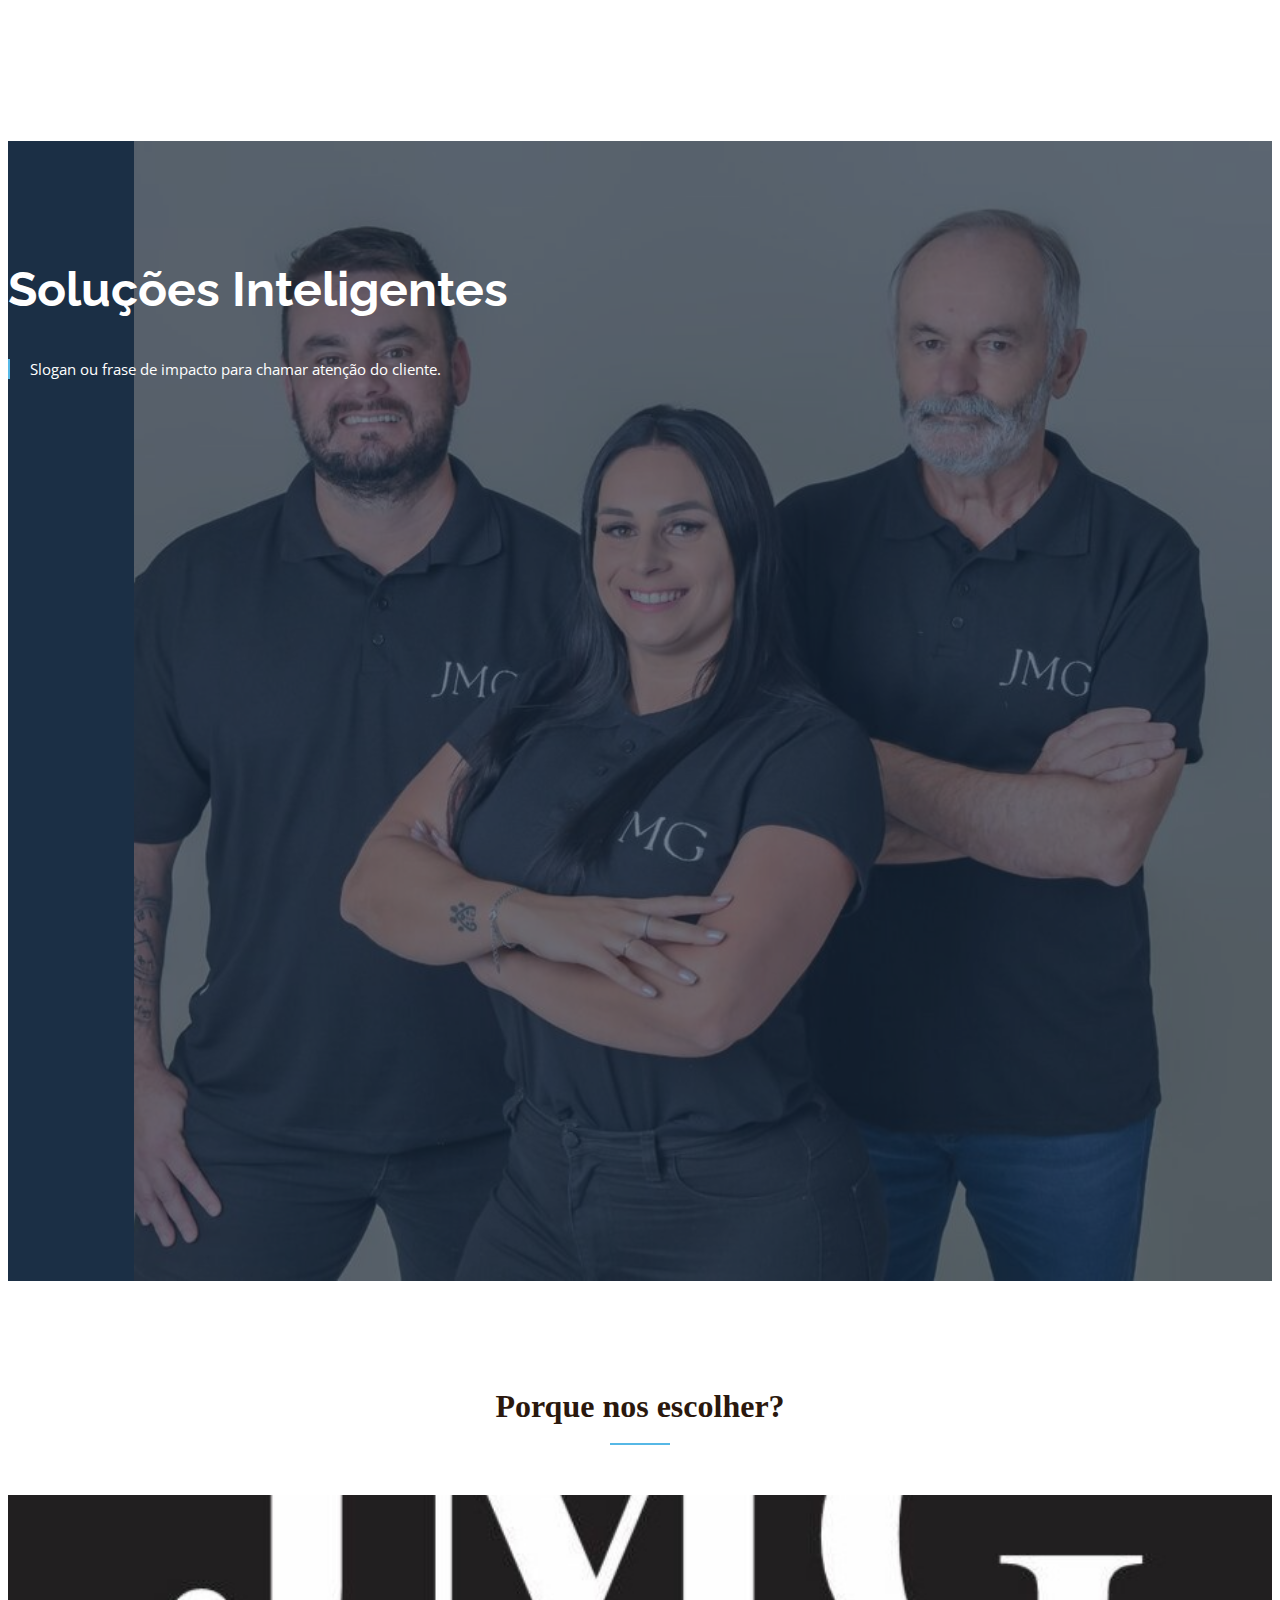
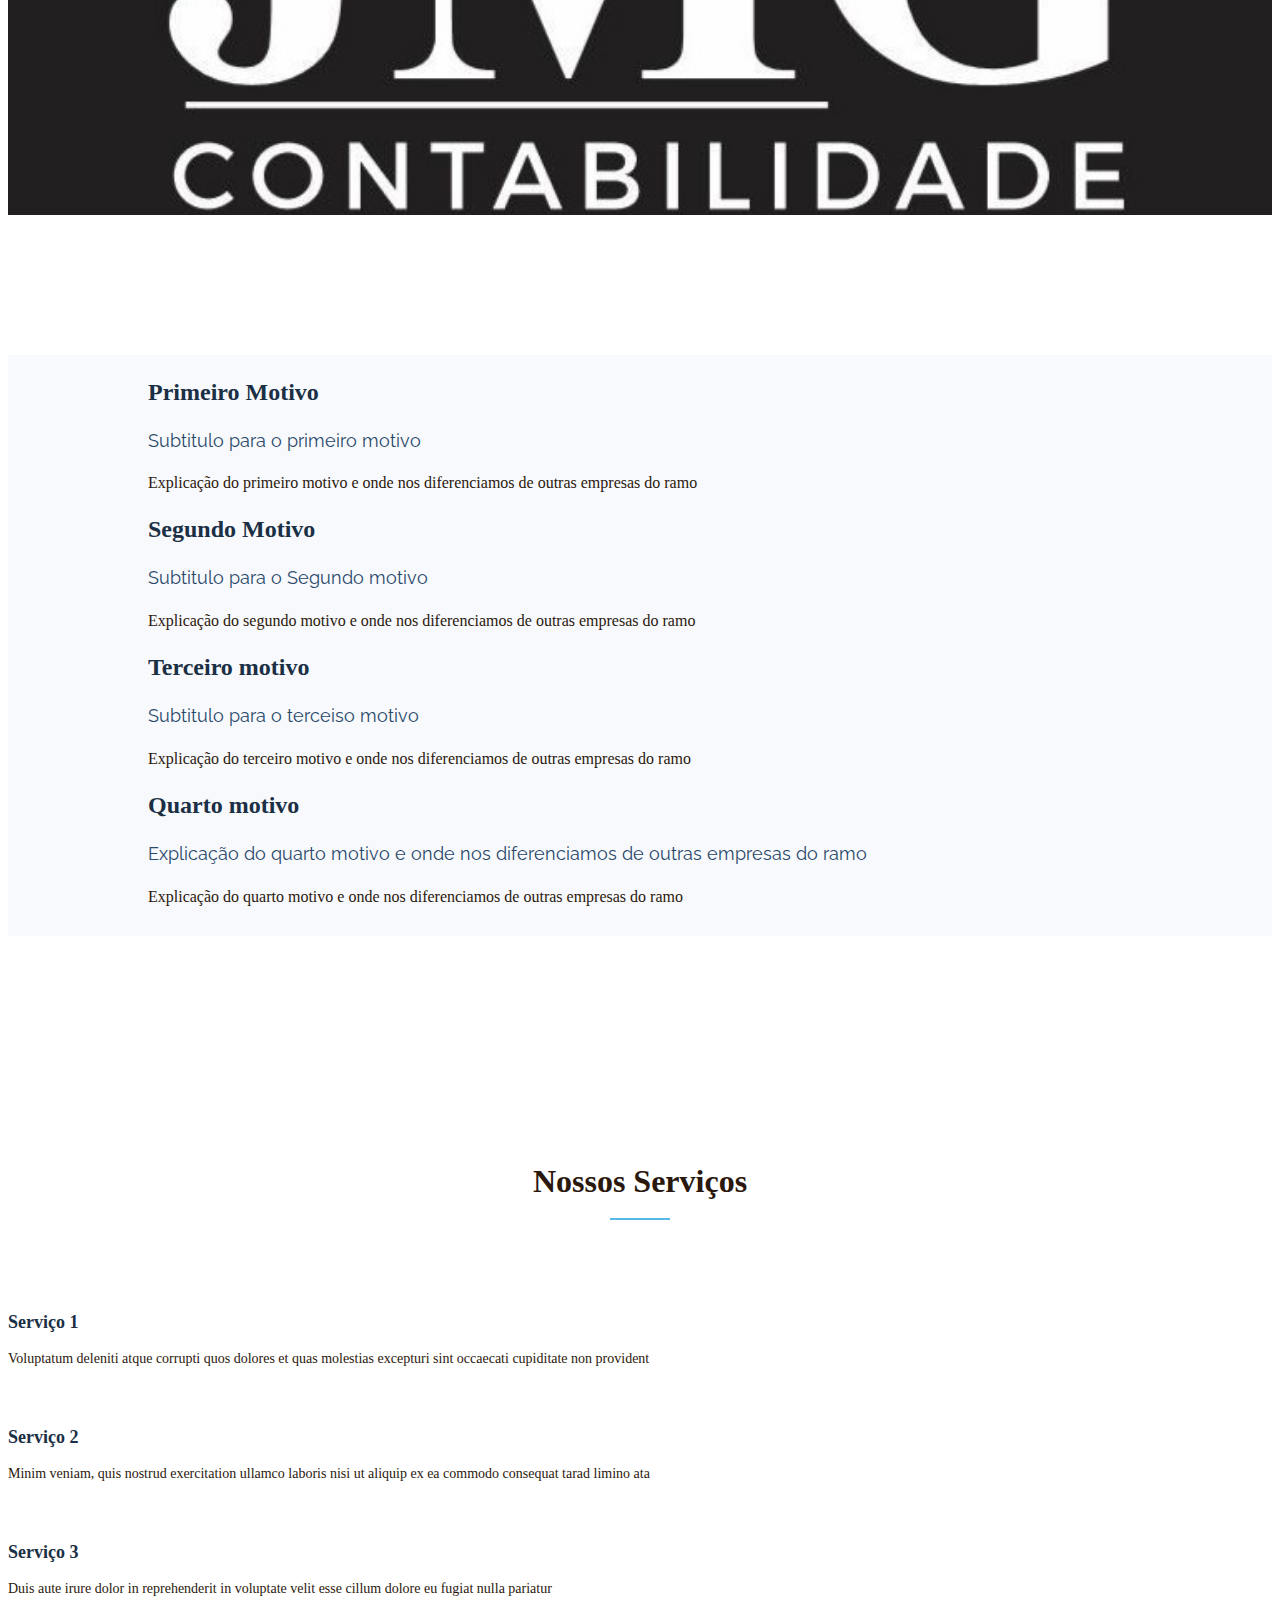
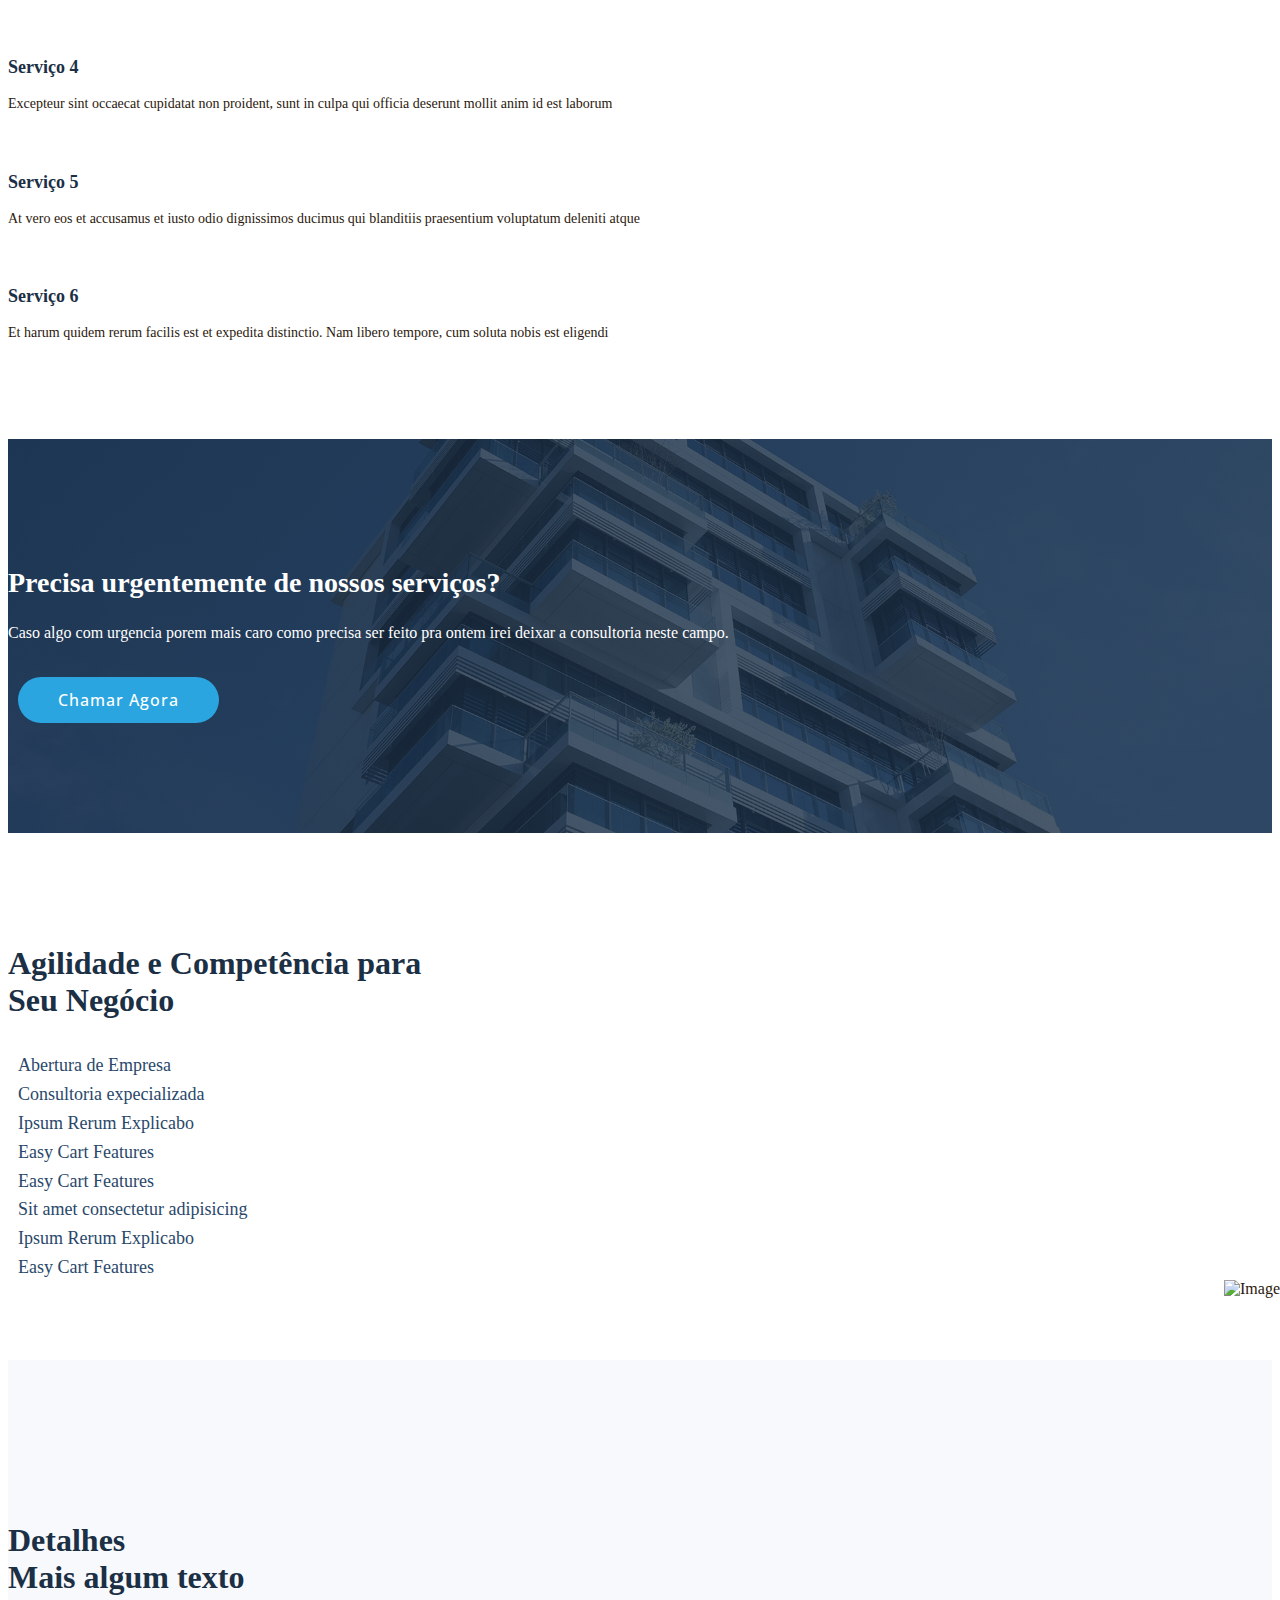
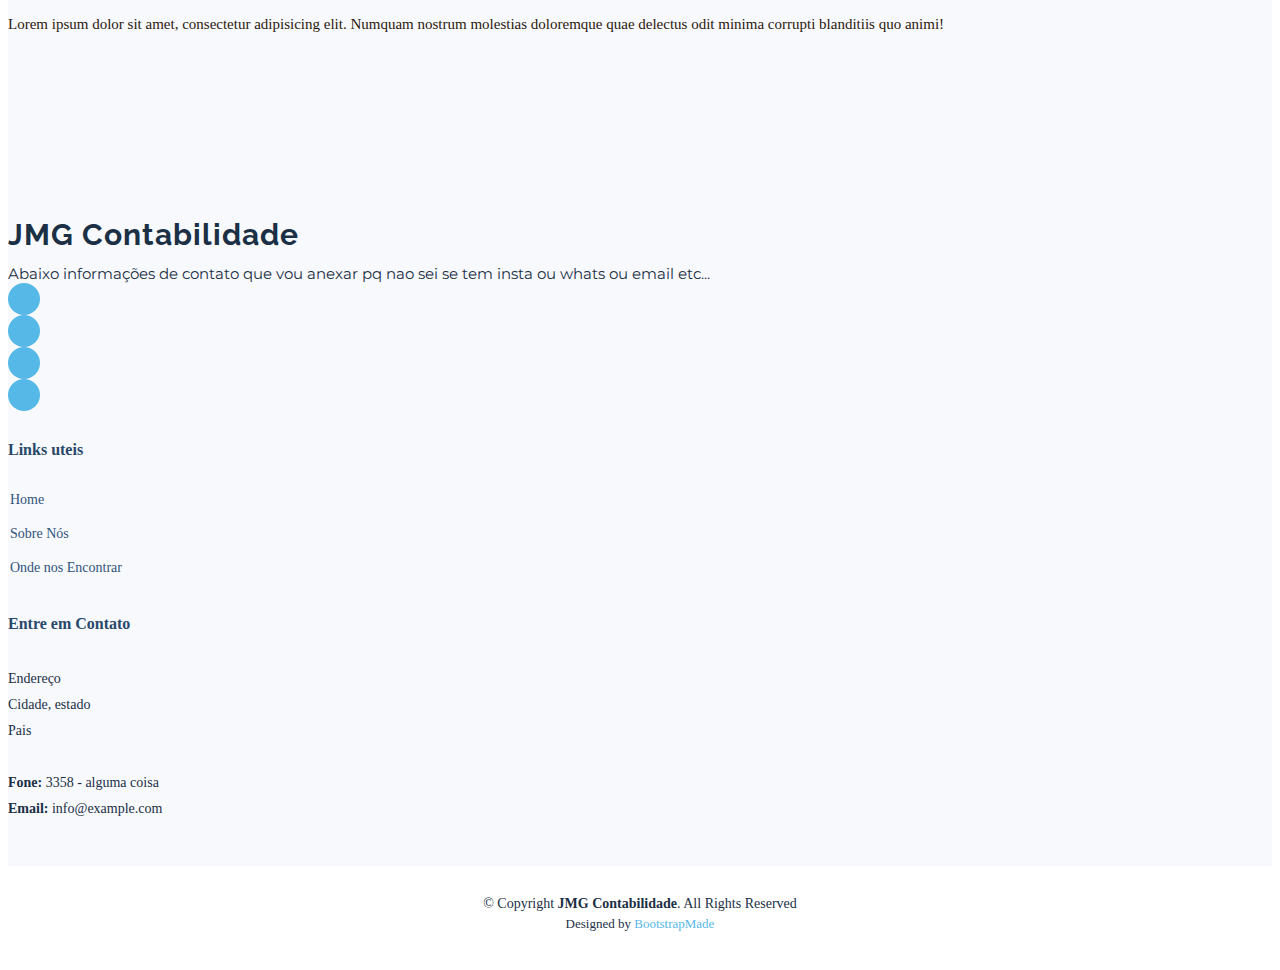
==== index.html @ 449cde08 "Add files via upload" ====
<!DOCTYPE html>
<html lang="en">
  <head>
    <meta charset="utf-8" />
    <meta content="width=device-width, initial-scale=1.0" name="viewport" />

    <title>JMG Contabilidade = Home</title>
    <link
      rel="icon"
      type="image/svg+xml"
      href="./assets/img/comments-dollar-solid.svg"
    />

    <meta content="" name="description" />
    <meta content="" name="keywords" />
    <!-- Google Fonts -->
    <link rel="preconnect" href="https://fonts.googleapis.com" />
    <link rel="preconnect" href="https://fonts.gstatic.com" crossorigin />
    <link
      href="https://fonts.googleapis.com/css2?family=Open+Sans:ital,wght@0,300;0,400;0,500;0,600;0,700;1,300;1,400;1,600;1,700&family=Montserrat:ital,wght@0,300;0,400;0,500;0,600;0,700;1,300;1,400;1,500;1,600;1,700&family=Raleway:ital,wght@0,300;0,400;0,500;0,600;0,700;1,300;1,400;1,500;1,600;1,700&display=swap"
      rel="stylesheet"
    />

    <!-- Vendor CSS Files -->
    <link
      href="assets/vendor/bootstrap/css/bootstrap.min.css"
      rel="stylesheet"
    />
    <link
      href="assets/vendor/bootstrap-icons/bootstrap-icons.css"
      rel="stylesheet"
    />
    <link href="assets/vendor/aos/aos.css" rel="stylesheet" />
    <link
      href="assets/vendor/glightbox/css/glightbox.min.css"
      rel="stylesheet"
    />
    <link href="assets/vendor/swiper/swiper-bundle.min.css" rel="stylesheet" />
    <link href="assets/vendor/remixicon/remixicon.css" rel="stylesheet" />

    <!-- Template Main CSS File -->
    <link href="assets/css/main.css" rel="stylesheet" />

    <!-- =======================================================
  * Template Name: Nova
  * Template URL: https://bootstrapmade.com/nova-bootstrap-business-template/
  * Updated: Mar 17 2024 with Bootstrap v5.3.3
  * Author: BootstrapMade.com
  * License: https://bootstrapmade.com/license/
  ======================================================== -->
  </head>

  <body class="page-index">
    <!-- ======= Header ======= -->
    <header id="header" class="header d-flex align-items-center fixed-top">
      <div
        class="container-fluid container-xl d-flex align-items-center justify-content-between"
      >
        <a href="index.html" class="logo d-flex align-items-center">
          <!-- Uncomment the line below if you also wish to use an image logo -->
          <!-- <img src="assets/img/logo.png" alt=""> -->
          <h1 class="d-flex align-items-center">JMG Contabilidade</h1>
        </a>

        <i class="mobile-nav-toggle mobile-nav-show bi bi-list"></i>
        <i class="mobile-nav-toggle mobile-nav-hide d-none bi bi-x"></i>

        <nav id="navbar" class="navbar">
          <ul>
            <li><a href="index.html" class="active">Home</a></li>
            <li><a href="about.html">Sobre</a></li>
            <li><a href="contact.html">Contato</a></li>
          </ul>
        </nav>
        <!-- .navbar -->
      </div>
    </header>
    <!-- End Header -->

    <!-- ======= Hero Section ======= -->
    <section id="hero" class="hero d-flex align-items-center">
      <div class="container">
        <div class="row">
          <div class="col-xl-4">
            <h2 data-aos="fade-up">Soluções Inteligentes</h2>
            <blockquote data-aos="fade-up" data-aos-delay="100">
              <p>Slogan ou frase de impacto para chamar atenção do cliente.</p>
            </blockquote>
          </div>
        </div>
      </div>
    </section>
    <!-- End Hero Section -->

    <main id="main">
      <!-- ======= Why Choose Us Section ======= -->
      <section id="why-us" class="why-us">
        <div class="container" data-aos="fade-up">
          <div class="section-header">
            <h2>Porque nos escolher?</h2>
          </div>

          <div class="row g-0" data-aos="fade-up" data-aos-delay="200">
            <div
              class="col-xl-5 img-bg"
              style="background-image: url('assets/img/why-us-bg.jpg')"
            ></div>
            <div class="col-xl-7 slides position-relative">
              <div class="slides-1 swiper">
                <div class="swiper-wrapper">
                  <div class="swiper-slide">
                    <div class="item">
                      <h3 class="mb-3">Primeiro Motivo</h3>
                      <h4 class="mb-3">Subtitulo para o primeiro motivo</h4>
                      <p>
                        Explicação do primeiro motivo e onde nos diferenciamos
                        de outras empresas do ramo
                      </p>
                    </div>
                  </div>
                  <!-- End slide item -->

                  <div class="swiper-slide">
                    <div class="item">
                      <h3 class="mb-3">Segundo Motivo</h3>
                      <h4 class="mb-3">Subtitulo para o Segundo motivo</h4>
                      <p>
                        Explicação do segundo motivo e onde nos diferenciamos de
                        outras empresas do ramo
                      </p>
                    </div>
                  </div>
                  <!-- End slide item -->

                  <div class="swiper-slide">
                    <div class="item">
                      <h3 class="mb-3">Terceiro motivo</h3>
                      <h4 class="mb-3">Subtitulo para o terceiso motivo</h4>
                      <p>
                        Explicação do terceiro motivo e onde nos diferenciamos
                        de outras empresas do ramo
                      </p>
                    </div>
                  </div>
                  <!-- End slide item -->

                  <div class="swiper-slide">
                    <div class="item">
                      <h3 class="mb-3">Quarto motivo</h3>
                      <h4 class="mb-3">
                        Explicação do quarto motivo e onde nos diferenciamos de
                        outras empresas do ramo
                      </h4>
                      <p>
                        Explicação do quarto motivo e onde nos diferenciamos de
                        outras empresas do ramo
                      </p>
                    </div>
                  </div>
                  <!-- End slide item -->
                </div>
                <div class="swiper-pagination"></div>
              </div>
              <div class="swiper-button-prev"></div>
              <div class="swiper-button-next"></div>
            </div>
          </div>
        </div>
      </section>
      <!-- End Why Choose Us Section -->

      <!-- ======= Our Services Section ======= -->
      <section id="services-list" class="services-list">
        <div class="container" data-aos="fade-up">
          <div class="section-header">
            <h2>Nossos Serviços</h2>
          </div>

          <div class="row gy-5">
            <div
              class="col-lg-4 col-md-6 service-item d-flex"
              data-aos="fade-up"
              data-aos-delay="100"
            >
              <div class="icon flex-shrink-0">
                <i class="bi bi-briefcase" style="color: #f57813"></i>
              </div>
              <div>
                <h4 class="title">
                  <a href="#" class="stretched-link">Serviço 1</a>
                </h4>
                <p class="description">
                  Voluptatum deleniti atque corrupti quos dolores et quas
                  molestias excepturi sint occaecati cupiditate non provident
                </p>
              </div>
            </div>
            <!-- End Service Item -->

            <div
              class="col-lg-4 col-md-6 service-item d-flex"
              data-aos="fade-up"
              data-aos-delay="200"
            >
              <div class="icon flex-shrink-0">
                <i class="bi bi-card-checklist" style="color: #15a04a"></i>
              </div>
              <div>
                <h4 class="title">
                  <a href="#" class="stretched-link">Serviço 2</a>
                </h4>
                <p class="description">
                  Minim veniam, quis nostrud exercitation ullamco laboris nisi
                  ut aliquip ex ea commodo consequat tarad limino ata
                </p>
              </div>
            </div>
            <!-- End Service Item -->

            <div
              class="col-lg-4 col-md-6 service-item d-flex"
              data-aos="fade-up"
              data-aos-delay="300"
            >
              <div class="icon flex-shrink-0">
                <i class="bi bi-bar-chart" style="color: #d90769"></i>
              </div>
              <div>
                <h4 class="title">
                  <a href="#" class="stretched-link">Serviço 3</a>
                </h4>
                <p class="description">
                  Duis aute irure dolor in reprehenderit in voluptate velit esse
                  cillum dolore eu fugiat nulla pariatur
                </p>
              </div>
            </div>
            <!-- End Service Item -->

            <div
              class="col-lg-4 col-md-6 service-item d-flex"
              data-aos="fade-up"
              data-aos-delay="400"
            >
              <div class="icon flex-shrink-0">
                <i class="bi bi-binoculars" style="color: #15bfbc"></i>
              </div>
              <div>
                <h4 class="title">
                  <a href="#" class="stretched-link">Serviço 4</a>
                </h4>
                <p class="description">
                  Excepteur sint occaecat cupidatat non proident, sunt in culpa
                  qui officia deserunt mollit anim id est laborum
                </p>
              </div>
            </div>
            <!-- End Service Item -->

            <div
              class="col-lg-4 col-md-6 service-item d-flex"
              data-aos="fade-up"
              data-aos-delay="500"
            >
              <div class="icon flex-shrink-0">
                <i class="bi bi-brightness-high" style="color: #f5cf13"></i>
              </div>
              <div>
                <h4 class="title">
                  <a href="#" class="stretched-link">Serviço 5</a>
                </h4>
                <p class="description">
                  At vero eos et accusamus et iusto odio dignissimos ducimus qui
                  blanditiis praesentium voluptatum deleniti atque
                </p>
              </div>
            </div>
            <!-- End Service Item -->

            <div
              class="col-lg-4 col-md-6 service-item d-flex"
              data-aos="fade-up"
              data-aos-delay="600"
            >
              <div class="icon flex-shrink-0">
                <i class="bi bi-calendar4-week" style="color: #1335f5"></i>
              </div>
              <div>
                <h4 class="title">
                  <a href="#" class="stretched-link">Serviço 6</a>
                </h4>
                <p class="description">
                  Et harum quidem rerum facilis est et expedita distinctio. Nam
                  libero tempore, cum soluta nobis est eligendi
                </p>
              </div>
            </div>
            <!-- End Service Item -->
          </div>
        </div>
      </section>
      <!-- End Our Services Section -->

      <!-- ======= Call To Action Section ======= -->
      <section id="call-to-action" class="call-to-action">
        <div class="container" data-aos="fade-up">
          <div class="row justify-content-center">
            <div class="col-lg-6 text-center">
              <h3>Precisa urgentemente de nossos serviços?</h3>
              <p>
                Caso algo com urgencia porem mais caro como precisa ser feito
                pra ontem irei deixar a consultoria neste campo.
              </p>
              <a
                class="cta-btn"
                href="https://wa.me/+555499193979?text=Olá! Preciso de atendimento urgente."
                >Chamar Agora</a
              >
            </div>
          </div>
        </div>
      </section>
      <!-- End Call To Action Section -->

      <!-- ======= Features Section ======= -->
      <section id="features" class="features">
        <div class="container" data-aos="fade-up">
          <div class="row">
            <div class="col-lg-7" data-aos="fade-up" data-aos-delay="100">
              <h3>Agilidade e Competência para<br />Seu Negócio</h3>

              <div class="row gy-4">
                <div class="col-md-6">
                  <div class="icon-list d-flex">
                    <i class="ri-store-line" style="color: #ffbb2c"></i>
                    <span>Abertura de Empresa</span>
                  </div>
                </div>
                <!-- End Icon List Item-->

                <div class="col-md-6">
                  <div class="icon-list d-flex">
                    <i class="ri-bar-chart-box-line" style="color: #5578ff"></i>
                    <span>Consultoria expecializada</span>
                  </div>
                </div>
                <!-- End Icon List Item-->

                <div class="col-md-6">
                  <div class="icon-list d-flex">
                    <i class="ri-calendar-todo-line" style="color: #e80368"></i>
                    <span>Ipsum Rerum Explicabo</span>
                  </div>
                </div>
                <!-- End Icon List Item-->

                <div class="col-md-6">
                  <div class="icon-list d-flex">
                    <i class="ri-paint-brush-line" style="color: #e361ff"></i>
                    <span>Easy Cart Features</span>
                  </div>
                </div>
                <!-- End Icon List Item-->

                <div class="col-md-6">
                  <div class="icon-list d-flex">
                    <i class="ri-database-2-line" style="color: #47aeff"></i>
                    <span>Easy Cart Features</span>
                  </div>
                </div>
                <!-- End Icon List Item-->

                <div class="col-md-6">
                  <div class="icon-list d-flex">
                    <i class="ri-gradienter-line" style="color: #ffa76e"></i>
                    <span>Sit amet consectetur adipisicing</span>
                  </div>
                </div>
                <!-- End Icon List Item-->

                <div class="col-md-6">
                  <div class="icon-list d-flex">
                    <i class="ri-file-list-3-line" style="color: #11dbcf"></i>
                    <span>Ipsum Rerum Explicabo</span>
                  </div>
                </div>
                <!-- End Icon List Item-->

                <div class="col-md-6">
                  <div class="icon-list d-flex">
                    <i class="ri-base-station-line" style="color: #ff5828"></i>
                    <span>Easy Cart Features</span>
                  </div>
                </div>
                <!-- End Icon List Item-->
              </div>
            </div>
            <div
              class="col-lg-5 position-relative"
              data-aos="fade-up"
              data-aos-delay="200"
            >
              <div class="phone-wrap">
                <img
                  src="assets/img/iphone.png"
                  alt="Image"
                  class="img-fluid"
                />
              </div>
            </div>
          </div>
        </div>

        <div class="details">
          <div class="container" data-aos="fade-up" data-aos-delay="300">
            <div class="row">
              <div class="col-md-6">
                <h4>Detalhes<br />Mais algum texto</h4>
                <p>
                  Lorem ipsum dolor sit amet, consectetur adipisicing elit.
                  Numquam nostrum molestias doloremque quae delectus odit minima
                  corrupti blanditiis quo animi!
                </p>
              </div>
            </div>
          </div>
        </div>
      </section>
      <!-- End Features Section -->
    </main>
    <!-- End #main -->

    <!-- ======= Footer ======= -->
    <footer id="footer" class="footer">
      <div class="footer-content">
        <div class="container">
          <div class="row gy-4">
            <div class="col-lg-5 col-md-12 footer-info">
              <a href="index.html" class="logo d-flex align-items-center">
                <span>JMG Contabilidade</span>
              </a>
              <p>
                Abaixo informações de contato que vou anexar pq nao sei se tem
                insta ou whats ou email etc...
              </p>
              <div class="social-links d-flex mt-3">
                <a href="https://wa.me/+555499193979?" class="whatsapp"
                  ><i class="bi bi-whatsapp"></i
                ></a>
                <a href="#" class="facebook"><i class="bi bi-facebook"></i></a>
                <a href="#" class="instagram"
                  ><i class="bi bi-instagram"></i
                ></a>
                <a href="#" class="linkedin"><i class="bi bi-linkedin"></i></a>
              </div>
            </div>

            <div class="col-lg-2 col-6 footer-links">
              <h4>Links uteis</h4>
              <ul>
                <li><i class="bi bi-dash"></i> <a href="#">Home</a></li>
                <li>
                  <i class="bi bi-dash"></i> <a href="about.html">Sobre Nós</a>
                </li>
                <li>
                  <i class="bi bi-dash"></i>
                  <a href="contact.html">Onde nos Encontrar</a>
                </li>
              </ul>
            </div>

            <div
              class="col-lg-3 col-md-12 footer-contact text-center text-md-start"
            >
              <h4>Entre em Contato</h4>
              <p>
                Endereço<br />
                Cidade, estado<br />
                Pais <br /><br />
                <strong>Fone:</strong> 3358 - alguma coisa <br />
                <strong>Email:</strong> info@example.com<br />
              </p>
            </div>
          </div>
        </div>
      </div>

      <div class="footer-legal">
        <div class="container">
          <div class="copyright">
            &copy; Copyright <strong><span>JMG Contabilidade</span></strong
            >. All Rights Reserved
          </div>
          <div class="credits">
            <!-- All the links in the footer should remain intact. -->
            <!-- You can delete the links only if you purchased the pro version. -->
            <!-- Licensing information: https://bootstrapmade.com/license/ -->
            <!-- Purchase the pro version with working PHP/AJAX contact form: https://bootstrapmade.com/nova-bootstrap-business-template/ -->
            Designed by <a href="https://bootstrapmade.com/">BootstrapMade</a>
          </div>
        </div>
      </div>
    </footer>
    <!-- End Footer --><!-- End Footer -->

    <a
      href="#"
      class="scroll-top d-flex align-items-center justify-content-center"
      ><i class="bi bi-arrow-up-short"></i
    ></a>

    <div id="preloader"></div>

    <!-- Vendor JS Files -->
    <script src="assets/vendor/bootstrap/js/bootstrap.bundle.min.js"></script>
    <script src="assets/vendor/aos/aos.js"></script>
    <script src="assets/vendor/glightbox/js/glightbox.min.js"></script>
    <script src="assets/vendor/swiper/swiper-bundle.min.js"></script>
    <script src="assets/vendor/isotope-layout/isotope.pkgd.min.js"></script>
    <script src="assets/vendor/php-email-form/validate.js"></script>

    <!-- Template Main JS File -->
    <script src="assets/js/main.js"></script>
  </body>
</html>
---- assets/css/main.css ----
/**
* Template Name: Nova
* Template URL: https://bootstrapmade.com/nova-bootstrap-business-template/
* Updated: Mar 17 2024 with Bootstrap v5.3.3
* Author: BootstrapMade.com
* License: https://bootstrapmade.com/license/
*/

/*--------------------------------------------------------------
# Set main reusable colors and fonts using CSS variables
# Learn more about CSS variables at https://developer.mozilla.org/en-US/docs/Web/CSS/Using_CSS_custom_properties
--------------------------------------------------------------*/
/* Fonts */
:root {
  --font-default: "Open Sans", system-ui, -apple-system, "Segoe UI", Roboto, "Helvetica Neue", Arial, "Noto Sans", "Liberation Sans", sans-serif, "Apple Color Emoji", "Segoe UI Emoji", "Segoe UI Symbol", "Noto Color Emoji";
  --font-primary: "Montserrat", sans-serif;
  --font-secondary: "Raleway", sans-serif;
}

/* Colors */
:root {
  --color-default: #2b180d;
  --color-primary: #56b8e6;
  --color-secondary: #1b2f45;
}

/* Smooth scroll behavior */
:root {
  scroll-behavior: smooth;
}

/*--------------------------------------------------------------
# General
--------------------------------------------------------------*/
body {
  font-family: open sans-serif;
  color: var(--color-default);
}

a {
  color: var(--color-primary);
  text-decoration: none;
  transition: 0.3s;
}

a:hover {
  color: #82cbed;
  text-decoration: none;
}

h1,
h2,
h3,
h4,
h5,
h6 {
  font-family: open sans-serif;
}

/*--------------------------------------------------------------
# Sections & Section Header
--------------------------------------------------------------*/
section {
  overflow: hidden;
  padding: 80px 0;
}

.section-header {
  text-align: center;
  padding-bottom: 30px;
}

.section-header h2 {
  font-size: 32px;
  font-weight: 600;
  margin-bottom: 20px;
  padding-bottom: 20px;
  position: relative;
}

.section-header h2:after {
  content: "";
  position: absolute;
  display: block;
  width: 60px;
  height: 2px;
  background: var(--color-primary);
  left: 0;
  right: 0;
  bottom: 0;
  margin: auto;
}

.section-header p {
  margin-bottom: 0;
}

/*--------------------------------------------------------------
# Breadcrumbs
--------------------------------------------------------------*/
.breadcrumbs {
  padding: 140px 0 60px 0;
  min-height: 30vh;
  position: relative;
  background-size: cover;
  background-position: center;
  background-repeat: no-repeat;
}

.breadcrumbs:before {
  content: "";
  background-color: rgba(27, 47, 69, 0.7);
  position: absolute;
  inset: 0;
}

.breadcrumbs h2 {
  font-size: 56px;
  font-weight: 500;
  color: #fff;
  font-family: var(--font-secondary);
}

.breadcrumbs ol {
  display: flex;
  flex-wrap: wrap;
  list-style: none;
  padding: 0 0 10px 0;
  margin: 0;
  font-size: 16px;
  font-weight: 600;
  color: var(--color-primary);
}

.breadcrumbs ol a {
  color: rgba(255, 255, 255, 0.8);
  transition: 0.3s;
}

.breadcrumbs ol a:hover {
  text-decoration: underline;
}

.breadcrumbs ol li+li {
  padding-left: 10px;
}

.breadcrumbs ol li+li::before {
  display: inline-block;
  padding-right: 10px;
  color: #fff;
  content: "/";
}

/*--------------------------------------------------------------
# Scroll top button
--------------------------------------------------------------*/
.scroll-top {
  position: fixed;
  visibility: hidden;
  opacity: 0;
  right: 15px;
  bottom: 15px;
  z-index: 99999;
  background: var(--color-primary);
  width: 40px;
  height: 40px;
  border-radius: 4px;
  transition: all 0.4s;
}

.scroll-top i {
  font-size: 24px;
  color: #fff;
  line-height: 0;
}

.scroll-top:hover {
  background: rgba(86, 184, 230, 0.8);
  color: #fff;
}

.scroll-top.active {
  visibility: visible;
  opacity: 1;
}

/*--------------------------------------------------------------
# Preloader
--------------------------------------------------------------*/
#preloader {
  position: fixed;
  inset: 0;
  z-index: 9999;
  overflow: hidden;
  background: #fff;
  transition: all 0.6s ease-out;
}

#preloader:before {
  content: "";
  position: fixed;
  top: calc(50% - 30px);
  left: calc(50% - 30px);
  border: 6px solid var(--color-primary);
  border-top-color: #fff;
  border-radius: 50%;
  width: 60px;
  height: 60px;
  animation: animate-preloader 1s linear infinite;
}

@keyframes animate-preloader {
  0% {
    transform: rotate(0deg);
  }

  100% {
    transform: rotate(360deg);
  }
}

/*--------------------------------------------------------------
# Disable aos animation delay on mobile devices
--------------------------------------------------------------*/
@media screen and (max-width: 768px) {
  [data-aos-delay] {
    transition-delay: 0 !important;
  }
}

/*--------------------------------------------------------------
# Header
--------------------------------------------------------------*/
.header {
  transition: all 0.5s;
  z-index: 997;
  padding: 24px 0;
}

@media (max-width: 1200px) {
  .header {
    padding: 12px 0;
  }
}

.header.sticked {
  background: rgba(27, 47, 69, 0.9);
  padding: 12px 0;
}

.header .logo img {
  max-height: 40px;
  margin-right: 6px;
}

.header .logo h1 {
  font-size: 30px;
  font-weight: 700;
  color: #fff;
  font-family: var(--font-secondary);
  margin: 0;
}

/*--------------------------------------------------------------
# Desktop Navigation
--------------------------------------------------------------*/
@media (min-width: 1280px) {
  .navbar {
    padding: 0;
  }

  .navbar ul {
    margin: 0;
    padding: 0;
    display: flex;
    list-style: none;
    align-items: center;
  }

  .navbar li {
    position: relative;
  }

  .navbar a,
  .navbar a:focus {
    display: flex;
    align-items: center;
    justify-content: space-between;
    padding: 15px 0 15px 30px;
    font-family: var(--font-default);
    font-size: 15px;
    font-weight: 500;
    color: rgba(255, 255, 255, 0.6);
    white-space: nowrap;
    transition: 0.3s;
  }

  .navbar a i,
  .navbar a:focus i {
    font-size: 12px;
    line-height: 0;
    margin-left: 5px;
  }

  .navbar a:hover,
  .navbar .active,
  .navbar .active:focus,
  .navbar li:hover>a {
    color: #fff;
  }

  .navbar .dropdown ul {
    display: block;
    position: absolute;
    left: 14px;
    top: calc(100% + 30px);
    margin: 0;
    padding: 10px 0;
    z-index: 99;
    opacity: 0;
    visibility: hidden;
    background: #fff;
    box-shadow: 0px 0px 30px rgba(127, 137, 161, 0.25);
    transition: 0.2s;
  }

  .navbar .dropdown ul li {
    min-width: 200px;
  }

  .navbar .dropdown ul a {
    padding: 10px 20px;
    font-size: 15px;
    text-transform: none;
    color: var(--color-secondary);
  }

  .navbar .dropdown ul a i {
    font-size: 12px;
  }

  .navbar .dropdown ul a:hover,
  .navbar .dropdown ul .active:hover,
  .navbar .dropdown ul li:hover>a {
    color: var(--color-primary);
  }

  .navbar .dropdown:hover>ul {
    opacity: 1;
    top: 100%;
    visibility: visible;
  }

  .navbar .dropdown .dropdown ul {
    top: 0;
    left: calc(100% - 30px);
    visibility: hidden;
  }

  .navbar .dropdown .dropdown:hover>ul {
    opacity: 1;
    top: 0;
    left: 100%;
    visibility: visible;
  }
}

@media (min-width: 1280px) and (max-width: 1366px) {
  .navbar .dropdown .dropdown ul {
    left: -90%;
  }

  .navbar .dropdown .dropdown:hover>ul {
    left: -100%;
  }
}

@media (min-width: 1280px) {

  .mobile-nav-show,
  .mobile-nav-hide {
    display: none;
  }
}

/*--------------------------------------------------------------
# Mobile Navigation
--------------------------------------------------------------*/
@media (max-width: 1279px) {
  .navbar {
    position: fixed;
    top: 0;
    right: -100%;
    width: 100%;
    max-width: 400px;
    bottom: 0;
    transition: 0.3s;
    z-index: 9997;
  }

  .navbar ul {
    position: absolute;
    inset: 0;
    padding: 50px 0 10px 0;
    margin: 0;
    background: rgba(27, 47, 69, 0.9);
    overflow-y: auto;
    transition: 0.3s;
    z-index: 9998;
  }

  .navbar a,
  .navbar a:focus {
    display: flex;
    align-items: center;
    justify-content: space-between;
    padding: 10px 20px;
    font-family: var(--font-default);
    font-size: 15px;
    font-weight: 600;
    color: rgba(255, 255, 255, 0.7);
    white-space: nowrap;
    transition: 0.3s;
  }

  .navbar a i,
  .navbar a:focus i {
    font-size: 12px;
    line-height: 0;
    margin-left: 5px;
  }

  .navbar a:hover,
  .navbar .active,
  .navbar .active:focus,
  .navbar li:hover>a {
    color: #fff;
  }

  .navbar .dropdown ul,
  .navbar .dropdown .dropdown ul {
    position: static;
    display: none;
    padding: 10px 0;
    margin: 10px 20px;
    background-color: rgba(20, 35, 51, 0.6);
  }

  .navbar .dropdown>.dropdown-active,
  .navbar .dropdown .dropdown>.dropdown-active {
    display: block;
  }

  .mobile-nav-show {
    color: rgba(255, 255, 255, 0.9);
    font-size: 28px;
    cursor: pointer;
    line-height: 0;
    transition: 0.5s;
  }

  .mobile-nav-hide {
    color: rgba(255, 255, 255, 0.9);
    font-size: 32px;
    cursor: pointer;
    line-height: 0;
    transition: 0.5s;
    position: fixed;
    right: 15px;
    top: 15px;
    z-index: 9999;
  }

  .mobile-nav-active {
    overflow: hidden;
  }

  .mobile-nav-active .navbar {
    right: 0;
  }

  .mobile-nav-active .navbar:before {
    content: "";
    position: fixed;
    inset: 0;
    background: rgba(27, 47, 69, 0.7);
    z-index: 9996;
  }
}

/*--------------------------------------------------------------
# Hero Section
--------------------------------------------------------------*/
.hero {
  width: 100%;
  min-height: 100vh;
  background: url("../img/hero-bg.jpg") top center;
  background-size: cover;
  position: relative;
  padding: 120px 0;
  z-index: 3;
}

@media (min-width: 1034px) {
  .hero:after {
    position: absolute;
    content: "";
    width: 10%; /* Reduz a largura do pseudo-elemento */
    background: var(--color-secondary);
    top: 0;
    bottom: 0;
    z-index: -1; /* Move o pseudo-elemento para trás */
  }
}

.hero:before {
  position: absolute;
  content: "";
  background: rgba(27, 47, 69, 0.6);
  inset: 0;
  z-index: -2; /* Move o pseudo-elemento para trás */
}

@media (max-width: 1034px) {
  .hero:before {
    background: rgba(27, 47, 69, 0.7);
  }
}

.hero .container {
  z-index: 1;
}

@media (min-width: 1365px) {
  .hero {
    background-attachment: fixed;
  }
}

.hero h2 {
  margin: 0;
  font-size: 48px;
  font-weight: 700;
  line-height: 1.2;
  color: #fff;
  font-family: var(--font-secondary);
}

.hero blockquote {
  color: #fff;
  padding-left: 20px;
  font-size: 15px;
  font-family: var(--font-default);
  border-left: 2px solid var(--color-primary);
  margin: 40px 0;
}

@media (max-width: 640px) {

  .hero h2 {
    font-size: 24px;
    line-height: 1;
  }
  .hero {
  width: 100%;
  min-height: 1vh;
  background: url("../img/hero-bg.jpg") top center;
  background-size: cover;
  position: relative;
  padding-bottom: 0;
  
  z-index: 3;
  }
}
 
/*--------------------------------------------------------------
# Why Choose Us Section
--------------------------------------------------------------*/
.why-us {
  padding-bottom: 0;
}

.why-us .img-bg {
  height: 20rem;
  background-size: cover;
  background-position: center;
}

.why-us .slides {
  background-color: #f7f9fc;
}

.why-us h3 {
  font-size: 24px;
  font-weight: 700;
  color: var(--color-secondary);
}

.why-us h4 {
  font-size: 18px;
  font-weight: 400;
  color: #29486a;
  font-family: var(--font-secondary);
}

.why-us .swiper {
  margin: 140px 140px 120px 140px;
  overflow: hidden;
}

.why-us .swiper-button-prev:after,
.why-us .swiper-button-next:after {
  font-size: 24px;
  color: var(--color-secondary);
}

.why-us .swiper-button-prev {
  left: 80px;
}

.why-us .swiper-button-next {
  right: 80px;
}

.why-us .swiper-pagination {
  margin-top: 30px;
  position: relative;
}

.why-us .swiper-pagination .swiper-pagination-bullet {
  background-color: var(--color-secondary);
}

.why-us .swiper-pagination .swiper-pagination-bullet-active {
  background-color: var(--color-primary);
}

@media (max-width: 1200px) {
  .why-us .swiper {
    margin: 60px 60px 40px 60px;
  }

  .why-us .swiper-button-prev,
  .why-us .swiper-button-next {
    display: none;
  }
}

@media (max-width: 575px) {
  .why-us .swiper {
    margin: 40px 40px 20px 40px;
  }
  .why-us .img-bg {
    width: 100%;
    height: 40vh;
    background-position: center;
    background-size: cover; /* Para garantir que a imagem cubra todo o espaço disponível */
  }
}

.page-about .why-us {
  padding: 0 0 80px 0;
}


/*--------------------------------------------------------------
# About Section
--------------------------------------------------------------*/
.about .content h3 {
  font-weight: 700;
  font-size: 36px;
  font-family: var(--font-secondary);
  color: var(--color-secondary);
}

.about .content p {
  margin: 30px 0;
  color: #29486a;
}

.about .content ul {
  list-style: none;
  padding: 0;
}

.about .content ul li {
  padding: 0 0 15px 26px;
  position: relative;
  font-size: 15px;
  font-weight: 600;
}

.about .content ul i {
  position: absolute;
  font-size: 20px;
  left: 0;
  top: -3px;
  color: var(--color-primary);
}

/*--------------------------------------------------------------
# Services List Section
--------------------------------------------------------------*/
.services-list .service-item {
  position: relative;
}

.services-list .service-item .icon i {
  font-size: 32px;
  line-height: 0;
  margin-right: 20px;
  color: #38618e;
}

.services-list .service-item .title {
  font-weight: 700;
  margin-bottom: 5px;
  font-size: 18px;
}

.services-list .service-item .title a {
  color: var(--color-secondary);
}

.services-list .service-item .title a:hover {
  color: #38618e;
}

.services-list .service-item .description {
  line-height: 24px;
  font-size: 14px;
}

/*--------------------------------------------------------------
# Call To Action Section
--------------------------------------------------------------*/
.call-to-action {
  background: linear-gradient(rgba(27, 47, 69, 0.8), rgba(27, 47, 69, 0.8)), url("../img/cta-bg.jpg") center center;
  background-size: cover;
  padding: 100px 0;
}

@media (min-width: 1365px) {
  .call-to-action {
    background-attachment: fixed;
  }
}

.call-to-action h3 {
  color: #fff;
  font-size: 28px;
  margin-bottom: 25px;
  font-weight: 700;
}

.call-to-action p {
  color: #fff;
  margin-bottom: 25px;
}

.call-to-action .cta-btn {
  font-family: var(--font-default);
  font-weight: 500;
  font-size: 16px;
  letter-spacing: 1px;
  display: inline-block;
  padding: 12px 40px;
  border-radius: 50px;
  transition: 0.5s;
  margin: 10px;
  color: #fff;
  background: #2aa5df;
}

.call-to-action .cta-btn:hover {
  background: var(--color-primary);
}

/*--------------------------------------------------------------
# Features Section
--------------------------------------------------------------*/
.features {
  padding-bottom: 0;
}

.features h3 {
  color: var(--color-secondary);
  font-size: 32px;
  font-weight: 700;
  margin-bottom: 30px;
}

.features .icon-list i {
  margin-right: 10px;
  font-size: 24px;
  line-height: 1.2;
}

.features .icon-list span {
  font-size: 18px;
  color: #29486a;
}

.features .phone-wrap {
  position: absolute;
  right: 0;
}

@media (max-width: 768px) {
  .features .phone-wrap {
    position: relative;
  }
}

.features .phone-wrap img {
  width: 340px;
}

@media (max-width: 992px) {
  .features .phone-wrap img {
    margin-top: 30px;
  }
}

@media (max-width: 768px) {
  .features .phone-wrap img {
    width: 100%;
  }
}

.features .details {
  margin-top: 80px;
  padding: 120px 0;
  background-color: #f7f9fc;
}

.features .details h4 {
  color: var(--color-secondary);
  font-size: 32px;
  font-weight: 700;
  margin-bottom: 20px;
}

.features .details p {
  margin-bottom: 20px;
  font-size: 15px;
}

.features .details .btn-get-started {
  font-family: var(--font-primary);
  display: inline-block;
  font-weight: 500;
  font-size: 15px;
  letter-spacing: 1px;
  padding: 10px 32px;
  border-radius: 50px;
  transition: 0.5s;
  background-color: var(--color-primary);
  color: #fff;
}

.features .details .btn-get-started:hover {
  background: #2aa5df;
}

/*--------------------------------------------------------------
# Recent Blog Posts Section
--------------------------------------------------------------*/
.recent-posts .post-box {
  transition: 0.3s;
  height: 100%;
  overflow: hidden;
  position: relative;
  display: flex;
  flex-direction: column;
}

.recent-posts .post-box .post-img {
  overflow: hidden;
  position: relative;
}

.recent-posts .post-box .post-img img {
  transition: 0.5s;
}

.recent-posts .post-box .meta {
  margin-top: 15px;
}

.recent-posts .post-box .meta .post-date {
  font-size: 15px;
  font-weight: 400;
  color: var(--color-primary);
}

.recent-posts .post-box .meta .post-author {
  font-size: 15px;
  font-weight: 400;
  color: var(--color-secondary);
}

.recent-posts .post-box .post-title {
  font-size: 18px;
  color: var(--color-secondary);
  font-weight: 700;
  margin: 15px 0 0 0;
  position: relative;
  transition: 0.3s;
}

.recent-posts .post-box p {
  margin: 15px 0 0 0;
  color: rgba(27, 47, 69, 0.7);
}

.recent-posts .post-box .readmore {
  display: flex;
  align-items: center;
  font-weight: 600;
  line-height: 1;
  transition: 0.3s;
  margin-top: 15px;
}

.recent-posts .post-box .readmore i {
  line-height: 0;
  margin-left: 4px;
  font-size: 18px;
}

.recent-posts .post-box:hover .post-title {
  color: var(--color-primary);
}

.recent-posts .post-box:hover .post-img img {
  transform: scale(1.1);
}

/*--------------------------------------------------------------
# Team Section
--------------------------------------------------------------*/
.team .team-member {
  overflow: hidden;
  background: #fff;
}

.team .team-member .member-img {
  position: relative;
  overflow: hidden;
}

.team .team-member .social {
  position: absolute;
  left: 0;
  bottom: 0;
  right: 0;
  height: 40px;
  opacity: 0;
  transition: ease-in-out 0.3s;
  background: rgba(255, 255, 255, 0.85);
  display: flex;
  align-items: center;
  justify-content: center;
}

.team .team-member .social a {
  transition: color 0.3s;
  color: #31547c;
  margin: 0 10px;
  display: inline-flex;
  align-items: center;
  justify-content: center;
}

.team .team-member .social a i {
  line-height: 0;
}

.team .team-member .social a:hover {
  color: var(--color-primary);
}

.team .team-member .social i {
  font-size: 18px;
  margin: 0 2px;
}

.team .team-member .member-info {
  padding: 25px 15px 0 15px;
  text-align: center;
}

.team .team-member .member-info h4 {
  font-weight: 700;
  margin-bottom: 5px;
  font-size: 18px;
  color: var(--color-secondary);
}

.team .team-member .member-info span {
  display: block;
  font-size: 13px;
  font-weight: 400;
  color: #6c757d;
}

.team .team-member .member-info p {
  font-style: italic;
  font-size: 14px;
  line-height: 26px;
  color: #6c757d;
}

.team .team-member:hover .social {
  opacity: 1;
}

/*--------------------------------------------------------------
# Services Cards Section
--------------------------------------------------------------*/
.services-cards {
  background: #f7f9fc;
}

.services-cards .card-item {
  border: 1px solid rgba(27, 47, 69, 0.1);
  background: #fff;
  position: relative;
  border-radius: 0;
}

.services-cards .card-item .card-bg {
  min-height: 300px;
  background-size: cover;
  background-repeat: no-repeat;
}

.services-cards .card-item .card-body {
  padding: 30px;
}

.services-cards .card-item h4 {
  font-weight: 700;
  font-size: 20px;
  margin-bottom: 15px;
  color: var(--color-secondary);
}

.services-cards .card-item p {
  color: var(--color-secondary);
  margin: 0;
}

/*--------------------------------------------------------------
# Testimonials Section
--------------------------------------------------------------*/
.testimonials .testimonial-item {
  box-sizing: content-box;
  padding: 30px;
  margin: 40px 30px;
  box-shadow: 0px 0 20px rgba(27, 47, 69, 0.1);
  background: #fff;
  min-height: 320px;
  display: flex;
  flex-direction: column;
  text-align: center;
  transition: 0.3s;
}

.testimonials .testimonial-item .stars {
  margin-bottom: 15px;
}

.testimonials .testimonial-item .stars i {
  color: #ffc107;
  margin: 0 1px;
}

.testimonials .testimonial-item .testimonial-img {
  width: 90px;
  border-radius: 50%;
  border: 4px solid #fff;
  margin: 0 auto;
}

.testimonials .testimonial-item h3 {
  font-size: 18px;
  font-weight: bold;
  margin: 10px 0 5px 0;
  color: #111;
}

.testimonials .testimonial-item h4 {
  font-size: 14px;
  color: #999;
  margin: 0;
}

.testimonials .testimonial-item p {
  font-style: italic;
  margin: 0 auto 15px auto;
}

.testimonials .swiper-pagination {
  margin-top: 20px;
  position: relative;
}

.testimonials .swiper-pagination .swiper-pagination-bullet {
  width: 10px;
  height: 10px;
  background-color: #e8eff6;
  opacity: 1;
}

.testimonials .swiper-pagination .swiper-pagination-bullet-active {
  background-color: var(--color-primary);
}

.testimonials .swiper-slide {
  opacity: 0.3;
}

@media (max-width: 1199px) {
  .testimonials .swiper-slide-active {
    opacity: 1;
  }

  .testimonials .swiper-pagination {
    margin-top: 0;
  }

  .testimonials .testimonial-item {
    margin: 40px 20px;
  }
}

@media (min-width: 1200px) {
  .testimonials .swiper-slide-next {
    opacity: 1;
    transform: scale(1.12);
  }
}

/*--------------------------------------------------------------
# Portfolio Section
--------------------------------------------------------------*/
.portfolio .portfolio-flters {
  padding: 0;
  margin: 0 auto 30px auto;
  list-style: none;
  text-align: center;
}

.portfolio .portfolio-flters li {
  color: var(--color-secondary);
  cursor: pointer;
  display: inline-block;
  padding: 0;
  font-size: 18px;
  font-weight: 400;
  margin: 0 10px;
  line-height: 1;
  margin-bottom: 5px;
  transition: all 0.3s ease-in-out;
}

.portfolio .portfolio-flters li:hover,
.portfolio .portfolio-flters li.filter-active {
  color: var(--color-primary);
}

.portfolio .portfolio-flters li:first-child {
  margin-left: 0;
}

.portfolio .portfolio-flters li:last-child {
  margin-right: 0;
}

@media (max-width: 575px) {
  .portfolio .portfolio-flters li {
    font-size: 14px;
    margin: 0 5px;
  }
}

.portfolio .portfolio-item {
  position: relative;
}

.portfolio .portfolio-item .portfolio-info {
  opacity: 0;
  position: absolute;
  left: 30px;
  right: 30px;
  bottom: 0;
  z-index: 3;
  transition: all ease-in-out 0.3s;
  background: rgba(255, 255, 255, 0.9);
  padding: 15px;
}

.portfolio .portfolio-item .portfolio-info h4 {
  font-size: 18px;
  font-weight: 600;
  color: var(--color-default);
  padding-right: 50px;
}

.portfolio .portfolio-item .portfolio-info p {
  color: #6c757d;
  font-size: 14px;
  margin-bottom: 0;
  padding-right: 50px;
}

.portfolio .portfolio-item .portfolio-info .preview-link,
.portfolio .portfolio-item .portfolio-info .details-link {
  position: absolute;
  right: 50px;
  font-size: 24px;
  top: calc(50% - 14px);
  color: rgba(27, 47, 69, 0.7);
  transition: 0.3s;
  line-height: 0;
}

.portfolio .portfolio-item .portfolio-info .preview-link:hover,
.portfolio .portfolio-item .portfolio-info .details-link:hover {
  color: var(--color-primary);
}

.portfolio .portfolio-item .portfolio-info .details-link {
  right: 14px;
  font-size: 28px;
}

.portfolio .portfolio-item:hover .portfolio-info {
  opacity: 1;
  bottom: 20px;
}

/*--------------------------------------------------------------
# Portfolio Details
--------------------------------------------------------------*/
.portfolio-details .portfolio-details-slider img {
  width: 100%;
}

.portfolio-details .portfolio-details-slider .swiper-pagination {
  margin-top: 20px;
  position: relative;
}

.portfolio-details .portfolio-details-slider .swiper-pagination .swiper-pagination-bullet {
  width: 12px;
  height: 12px;
  background-color: #fff;
  opacity: 1;
  border: 1px solid var(--color-primary);
}

.portfolio-details .portfolio-details-slider .swiper-pagination .swiper-pagination-bullet-active {
  background-color: var(--color-primary);
}

.portfolio-details .portfolio-info {
  padding: 30px;
  box-shadow: 0px 0 30px rgba(27, 47, 69, 0.1);
}

.portfolio-details .portfolio-info h3 {
  font-size: 22px;
  font-weight: 700;
  margin-bottom: 20px;
  padding-bottom: 20px;
  border-bottom: 1px solid #d6e2ef;
}

.portfolio-details .portfolio-info ul {
  list-style: none;
  padding: 0;
  font-size: 15px;
}

.portfolio-details .portfolio-info ul li+li {
  margin-top: 10px;
}

.portfolio-details .portfolio-description {
  padding-top: 30px;
}

.portfolio-details .portfolio-description h2 {
  font-size: 26px;
  font-weight: 700;
  margin-bottom: 20px;
  color: var(--color-secondary);
}

.portfolio-details .portfolio-description p {
  padding: 0;
}

/*--------------------------------------------------------------
# Contact Section
--------------------------------------------------------------*/
.contact {
  background: url("../img/contact-bg.png") left top no-repeat;
  background-size: contain;
  position: relative;
}

@media (max-width: 640px) {
  .contact {
    background-position: center 50px;
  }
}

.contact:before {
  content: "";
  background: rgba(255, 255, 255, 0.7);
  position: absolute;
  bottom: 0;
  top: 0;
  left: 0;
  right: 0;
}

.contact .info-item+.info-item {
  margin-top: 40px;
}

.contact .info-item i {
  font-size: 20px;
  background: var(--color-primary);
  color: #fff;
  width: 44px;
  height: 44px;
  display: flex;
  justify-content: center;
  align-items: center;
  border-radius: 50px;
  transition: all 0.3s ease-in-out;
  margin-right: 15px;
}

.contact .info-item h4 {
  padding: 0;
  font-size: 20px;
  font-weight: 700;
  margin-bottom: 5px;
  color: #1c88ba;
}

.contact .info-item p {
  padding: 0;
  margin-bottom: 0;
  font-size: 14px;
}

.contact .php-email-form {
  width: 100%;
}

.contact .php-email-form .form-group {
  padding-bottom: 8px;
}

.contact .php-email-form .error-message {
  display: none;
  color: #fff;
  background: #df1529;
  text-align: left;
  padding: 15px;
  font-weight: 600;
}

.contact .php-email-form .error-message br+br {
  margin-top: 25px;
}

.contact .php-email-form .sent-message {
  display: none;
  color: #fff;
  background: #059652;
  text-align: center;
  padding: 15px;
  font-weight: 600;
}

.contact .php-email-form .loading {
  display: none;
  background: #fff;
  text-align: center;
  padding: 15px;
}

.contact .php-email-form .loading:before {
  content: "";
  display: inline-block;
  border-radius: 50%;
  width: 24px;
  height: 24px;
  margin: 0 10px -6px 0;
  border: 3px solid #059652;
  border-top-color: #fff;
  animation: animate-loading 1s linear infinite;
}

.contact .php-email-form input,
.contact .php-email-form textarea {
  border-radius: 0;
  box-shadow: none;
  font-size: 14px;
  padding: 12px 15px;
}

.contact .php-email-form input:focus,
.contact .php-email-form textarea:focus {
  border-color: var(--color-primary);
}

.contact .php-email-form textarea {
  padding: 10px 12px;
}

.contact .php-email-form button[type=submit] {
  background: #1f98d1;
  border: 0;
  padding: 12px 40px;
  color: #fff;
  transition: 0.4s;
}

.contact .php-email-form button[type=submit]:hover {
  background: var(--color-primary);
}

@keyframes animate-loading {
  0% {
    transform: rotate(0deg);
  }

  100% {
    transform: rotate(360deg);
  }
}

/*--------------------------------------------------------------
# Blog Stylings
--------------------------------------------------------------*/
/*--------------------------------------------------------------
# Blog Home Posts List
--------------------------------------------------------------*/
.blog .posts-list article {
  height: 100%;
  border-bottom: 1px solid #d6e2ef;
  padding-bottom: 30px;
}

.blog .posts-list article+article {
  margin-top: 60px;
}

.blog .posts-list .post-img {
  max-height: 240px;
  overflow: hidden;
}

.blog .posts-list .title {
  font-size: 20px;
  font-weight: 600;
  padding: 0;
  margin: 20px 0 0 0;
}

.blog .posts-list .title a {
  color: var(--color-secondary);
  transition: 0.3s;
}

.blog .posts-list .title a:hover {
  color: var(--color-primary);
}

.blog .posts-list .meta-top {
  margin-top: 20px;
  color: #467ab3;
}

.blog .posts-list .meta-top ul {
  display: flex;
  flex-wrap: wrap;
  list-style: none;
  align-items: center;
  padding: 0;
  margin: 0;
}

.blog .posts-list .meta-top ul li+li {
  padding-left: 20px;
}

.blog .posts-list .meta-top i {
  font-size: 16px;
  margin-right: 8px;
  line-height: 0;
  color: rgba(86, 184, 230, 0.8);
}

.blog .posts-list .meta-top a {
  color: #467ab3;
  font-size: 14px;
  display: inline-block;
  line-height: 1;
}

.blog .posts-list .content {
  margin-top: 20px;
}

.blog .posts-list .read-more a {
  display: inline-block;
  color: #1f98d1;
  transition: 0.3s;
  font-size: 15px;
  font-weight: 500;
}

.blog .posts-list .read-more a:hover {
  color: var(--color-primary);
}

/*--------------------------------------------------------------
# Blog Details Page
--------------------------------------------------------------*/
.blog .blog-details {
  box-shadow: 0 4px 16px rgba(0, 0, 0, 0.1);
  padding: 30px;
}

.blog .blog-details .post-img {
  margin: -30px -30px 20px -30px;
  overflow: hidden;
}

.blog .blog-details .title {
  font-size: 28px;
  font-weight: 700;
  padding: 0;
  margin: 20px 0 0 0;
  color: var(--color-secondary);
}

.blog .blog-details .content {
  margin-top: 20px;
}

.blog .blog-details .content h3 {
  font-size: 22px;
  margin-top: 30px;
  font-weight: bold;
}

.blog .blog-details .content blockquote {
  overflow: hidden;
  background-color: rgba(27, 47, 69, 0.06);
  padding: 60px;
  position: relative;
  text-align: center;
  margin: 20px 0;
}

.blog .blog-details .content blockquote p {
  color: var(--color-default);
  line-height: 1.6;
  margin-bottom: 0;
  font-style: italic;
  font-weight: 500;
  font-size: 22px;
}

.blog .blog-details .content blockquote:after {
  content: "";
  position: absolute;
  left: 0;
  top: 0;
  bottom: 0;
  width: 3px;
  background-color: var(--color-secondary);
  margin-top: 20px;
  margin-bottom: 20px;
}

.blog .blog-details .meta-top {
  margin-top: 20px;
  color: var(--color-gray);
}

.blog .blog-details .meta-top ul {
  display: flex;
  flex-wrap: wrap;
  list-style: none;
  align-items: center;
  padding: 0;
  margin: 0;
}

.blog .blog-details .meta-top ul li+li {
  padding-left: 20px;
}

.blog .blog-details .meta-top i {
  font-size: 16px;
  margin-right: 8px;
  line-height: 0;
  color: rgba(86, 184, 230, 0.8);
}

.blog .blog-details .meta-top a {
  color: var(--color-gray);
  font-size: 14px;
  display: inline-block;
  line-height: 1;
}

.blog .blog-details .meta-bottom {
  padding-top: 10px;
  border-top: 1px solid rgba(27, 47, 69, 0.15);
}

.blog .blog-details .meta-bottom i {
  color: #38618e;
  display: inline;
}

.blog .blog-details .meta-bottom a {
  color: rgba(27, 47, 69, 0.8);
  transition: 0.3s;
}

.blog .blog-details .meta-bottom a:hover {
  color: var(--color-primary);
}

.blog .blog-details .meta-bottom .cats {
  list-style: none;
  display: inline;
  padding: 0 20px 0 0;
  font-size: 14px;
}

.blog .blog-details .meta-bottom .cats li {
  display: inline-block;
}

.blog .blog-details .meta-bottom .tags {
  list-style: none;
  display: inline;
  padding: 0;
  font-size: 14px;
}

.blog .blog-details .meta-bottom .tags li {
  display: inline-block;
}

.blog .blog-details .meta-bottom .tags li+li::before {
  padding-right: 6px;
  color: var(--color-default);
  content: ",";
}

.blog .blog-details .meta-bottom .share {
  font-size: 16px;
}

.blog .blog-details .meta-bottom .share i {
  padding-left: 5px;
}

.blog .post-author {
  padding: 20px;
  margin-top: 30px;
  box-shadow: 0 4px 16px rgba(0, 0, 0, 0.1);
}

.blog .post-author img {
  max-width: 120px;
  margin-right: 20px;
}

.blog .post-author h4 {
  font-weight: 600;
  font-size: 22px;
  margin-bottom: 0px;
  padding: 0;
  color: var(--color-secondary);
}

.blog .post-author .social-links {
  margin: 0 10px 10px 0;
}

.blog .post-author .social-links a {
  color: rgba(27, 47, 69, 0.5);
  margin-right: 5px;
}

.blog .post-author p {
  font-style: italic;
  color: rgba(var(--color-gray-rgb), 0.8);
  margin-bottom: 0;
}

/*--------------------------------------------------------------
# Blog Sidebar
--------------------------------------------------------------*/
.blog .sidebar .sidebar-title {
  font-size: 22px;
  font-weight: 400;
  padding: 0;
  margin: 0;
  color: var(--color-secondary);
}

.blog .sidebar .sidebar-item+.sidebar-item {
  margin-top: 40px;
}

.blog .sidebar .search-form form {
  background: #fff;
  border: 1px solid rgba(27, 47, 69, 0.2);
  padding: 3px 10px;
  position: relative;
}

.blog .sidebar .search-form form input[type=text] {
  border: 0;
  padding: 4px;
  border-radius: 4px;
  width: calc(100% - 40px);
}

.blog .sidebar .search-form form input[type=text]:focus {
  outline: none;
}

.blog .sidebar .search-form form button {
  position: absolute;
  top: 0;
  right: 0;
  bottom: 0;
  border: 0;
  background: none;
  font-size: 16px;
  padding: 0 15px;
  margin: -1px;
  background: var(--color-primary);
  color: #fff;
  transition: 0.3s;
  border-radius: 0 4px 4px 0;
  line-height: 0;
}

.blog .sidebar .search-form form button i {
  line-height: 0;
}

.blog .sidebar .search-form form button:hover {
  background: rgba(86, 184, 230, 0.8);
}

.blog .sidebar .categories ul {
  list-style: none;
  padding: 0;
}

.blog .sidebar .categories ul li+li {
  padding-top: 10px;
}

.blog .sidebar .categories ul a {
  color: var(--color-secondary);
  font-size: 15px;
}

.blog .sidebar .categories ul a:hover {
  color: var(--color-default);
}

.blog .sidebar .categories ul a span {
  padding-left: 5px;
  color: rgba(var(--color-default-rgb), 0.4);
  font-size: 14px;
}

.blog .sidebar .recent-posts .post-item {
  display: flex;
  box-shadow: 0px 0 15px rgba(0, 0, 0, 0.08);
  padding: 20px;
}

.blog .sidebar .recent-posts .post-item+.post-item {
  margin-top: 15px;
}

.blog .sidebar .recent-posts img {
  width: 80px;
  margin-right: 15px;
}

.blog .sidebar .recent-posts h4 {
  font-size: 18px;
  font-weight: 400;
}

.blog .sidebar .recent-posts h4 a {
  color: var(--color-secondary);
  transition: 0.3s;
}

.blog .sidebar .recent-posts h4 a:hover {
  color: var(--color-primary);
}

.blog .sidebar .recent-posts time {
  display: block;
  font-style: italic;
  font-size: 14px;
  color: rgba(var(--color-default-rgb), 0.4);
}

.blog .sidebar .tags {
  margin-bottom: -10px;
}

.blog .sidebar .tags ul {
  list-style: none;
  padding: 0;
}

.blog .sidebar .tags ul li {
  display: inline-block;
}

.blog .sidebar .tags ul a {
  color: #38618e;
  font-size: 14px;
  padding: 6px 14px;
  margin: 0 6px 8px 0;
  border: 1px solid rgba(27, 47, 69, 0.15);
  display: inline-block;
  border-radius: 50px;
  transition: 0.3s;
}

.blog .sidebar .tags ul a:hover {
  color: #fff;
  border: 1px solid var(--color-primary);
  background: var(--color-primary);
}

.blog .sidebar .tags ul a span {
  padding-left: 5px;
  color: rgba(27, 47, 69, 0.8);
  font-size: 14px;
}

/*--------------------------------------------------------------
# Blog Comments
--------------------------------------------------------------*/
.blog .comments {
  margin-top: 30px;
}

.blog .comments .comments-count {
  font-weight: bold;
}

.blog .comments .comment {
  margin-top: 30px;
  position: relative;
}

.blog .comments .comment .comment-img {
  margin-right: 14px;
}

.blog .comments .comment .comment-img img {
  width: 60px;
}

.blog .comments .comment h5 {
  font-size: 16px;
  margin-bottom: 2px;
}

.blog .comments .comment h5 a {
  font-weight: bold;
  color: var(--color-default);
  transition: 0.3s;
}

.blog .comments .comment h5 a:hover {
  color: var(--color-primary);
}

.blog .comments .comment h5 .reply {
  padding-left: 10px;
  color: var(--color-secondary);
}

.blog .comments .comment h5 .reply i {
  font-size: 20px;
}

.blog .comments .comment time {
  display: block;
  font-size: 14px;
  color: rgba(27, 47, 69, 0.8);
  margin-bottom: 5px;
}

.blog .comments .comment.comment-reply {
  padding-left: 40px;
}

.blog .comments .reply-form {
  margin-top: 30px;
  padding: 30px;
  box-shadow: 0 4px 16px rgba(0, 0, 0, 0.1);
}

.blog .comments .reply-form h4 {
  font-weight: bold;
  font-size: 22px;
}

.blog .comments .reply-form p {
  font-size: 14px;
}

.blog .comments .reply-form input {
  border-radius: 4px;
  padding: 10px 10px;
  font-size: 14px;
}

.blog .comments .reply-form input:focus {
  box-shadow: none;
  border-color: rgba(86, 184, 230, 0.8);
}

.blog .comments .reply-form textarea {
  border-radius: 4px;
  padding: 10px 10px;
  font-size: 14px;
}

.blog .comments .reply-form textarea:focus {
  box-shadow: none;
  border-color: rgba(86, 184, 230, 0.8);
}

.blog .comments .reply-form .form-group {
  margin-bottom: 25px;
}

.blog .comments .reply-form .btn-primary {
  border-radius: 4px;
  padding: 10px 20px;
  border: 0;
  background-color: var(--color-secondary);
}

.blog .comments .reply-form .btn-primary:hover {
  background-color: rgba(27, 47, 69, 0.8);
}

/*--------------------------------------------------------------
# Blog Home Pagination
--------------------------------------------------------------*/
.blog .blog-pagination {
  margin-top: 30px;
  color: #38618e;
}

.blog .blog-pagination ul {
  display: flex;
  padding: 0;
  margin: 0;
  list-style: none;
}

.blog .blog-pagination li {
  margin: 0 5px;
  transition: 0.3s;
}

.blog .blog-pagination li a {
  color: #2aa5df;
  border-radius: 50%;
  width: 40px;
  height: 40px;
  background: #dbf0fa;
  padding: 7px 16px;
  display: flex;
  align-items: center;
  justify-content: center;
}

.blog .blog-pagination li.active a,
.blog .blog-pagination li:hover a {
  background: var(--color-primary);
  color: #fff;
}

/*--------------------------------------------------------------
# Footer
--------------------------------------------------------------*/
.footer {
  font-size: 14px;
}

.footer .footer-content {
  background-color: #f7f9fc;
  background-size: contain;
  padding: 60px 0 30px 0;
}

.footer .footer-content .footer-info {
  margin-bottom: 30px;
}

.footer .footer-content .footer-info .logo {
  line-height: 0;
  margin-bottom: 25px;
}

.footer .footer-content .footer-info .logo img {
  max-height: 40px;
  margin-right: 6px;
}

.footer .footer-content .footer-info .logo span {
  font-size: 30px;
  font-weight: 700;
  letter-spacing: 1px;
  color: var(--color-secondary);
  font-family: var(--font-secondary);
  margin-top: 3px;
}

.footer .footer-content .footer-info p {
  font-size: 15px;
  margin-bottom: 0;
  font-family: var(--font-primary);
  color: var(--color-secondary);
}

.footer .footer-content .social-links a {
  font-size: 14px;
  line-height: 0;
  display: inline-block;
  width: 32px;
  height: 32px;
  color: rgba(27, 47, 69, 0.5);
  margin-right: 10px;
  transition: 0.3s;
  display: flex;
  justify-content: center;
  align-items: center;
  background-color: var(--color-primary);
  color: #fff;
  border-radius: 50px;
}

.footer .footer-content .social-links a:hover {
  background-color: #38618e;
}

.footer .footer-content h4 {
  font-size: 16px;
  font-weight: bold;
  color: #29486a;
  position: relative;
  padding-bottom: 12px;
}

.footer .footer-content .footer-links {
  margin-bottom: 30px;
}

.footer .footer-content .footer-links ul {
  list-style: none;
  padding: 0;
  margin: 0;
}

.footer .footer-content .footer-links ul i {
  margin-right: 2px;
  color: var(--color-primary);
  font-size: 16px;
  line-height: 0;
}

.footer .footer-content .footer-links ul li {
  padding: 10px 0;
  display: flex;
  align-items: center;
}

.footer .footer-content .footer-links ul li:first-child {
  padding-top: 0;
}

.footer .footer-content .footer-links ul a {
  color: #31547c;
  transition: 0.3s;
  display: inline-block;
  line-height: 1;
}

.footer .footer-content .footer-links ul a:hover {
  color: var(--color-primary);
}

.footer .footer-content .footer-contact p {
  line-height: 26px;
  color: var(--color-secondary);
}

.footer .footer-legal {
  background: #fff;
  padding: 30px 0;
}

.footer .footer-legal .copyright {
  text-align: center;
  color: var(--color-secondary);
}

.footer .footer-legal .credits {
  padding-top: 4px;
  text-align: center;
  font-size: 13px;
  color: var(--color-secondary);
}
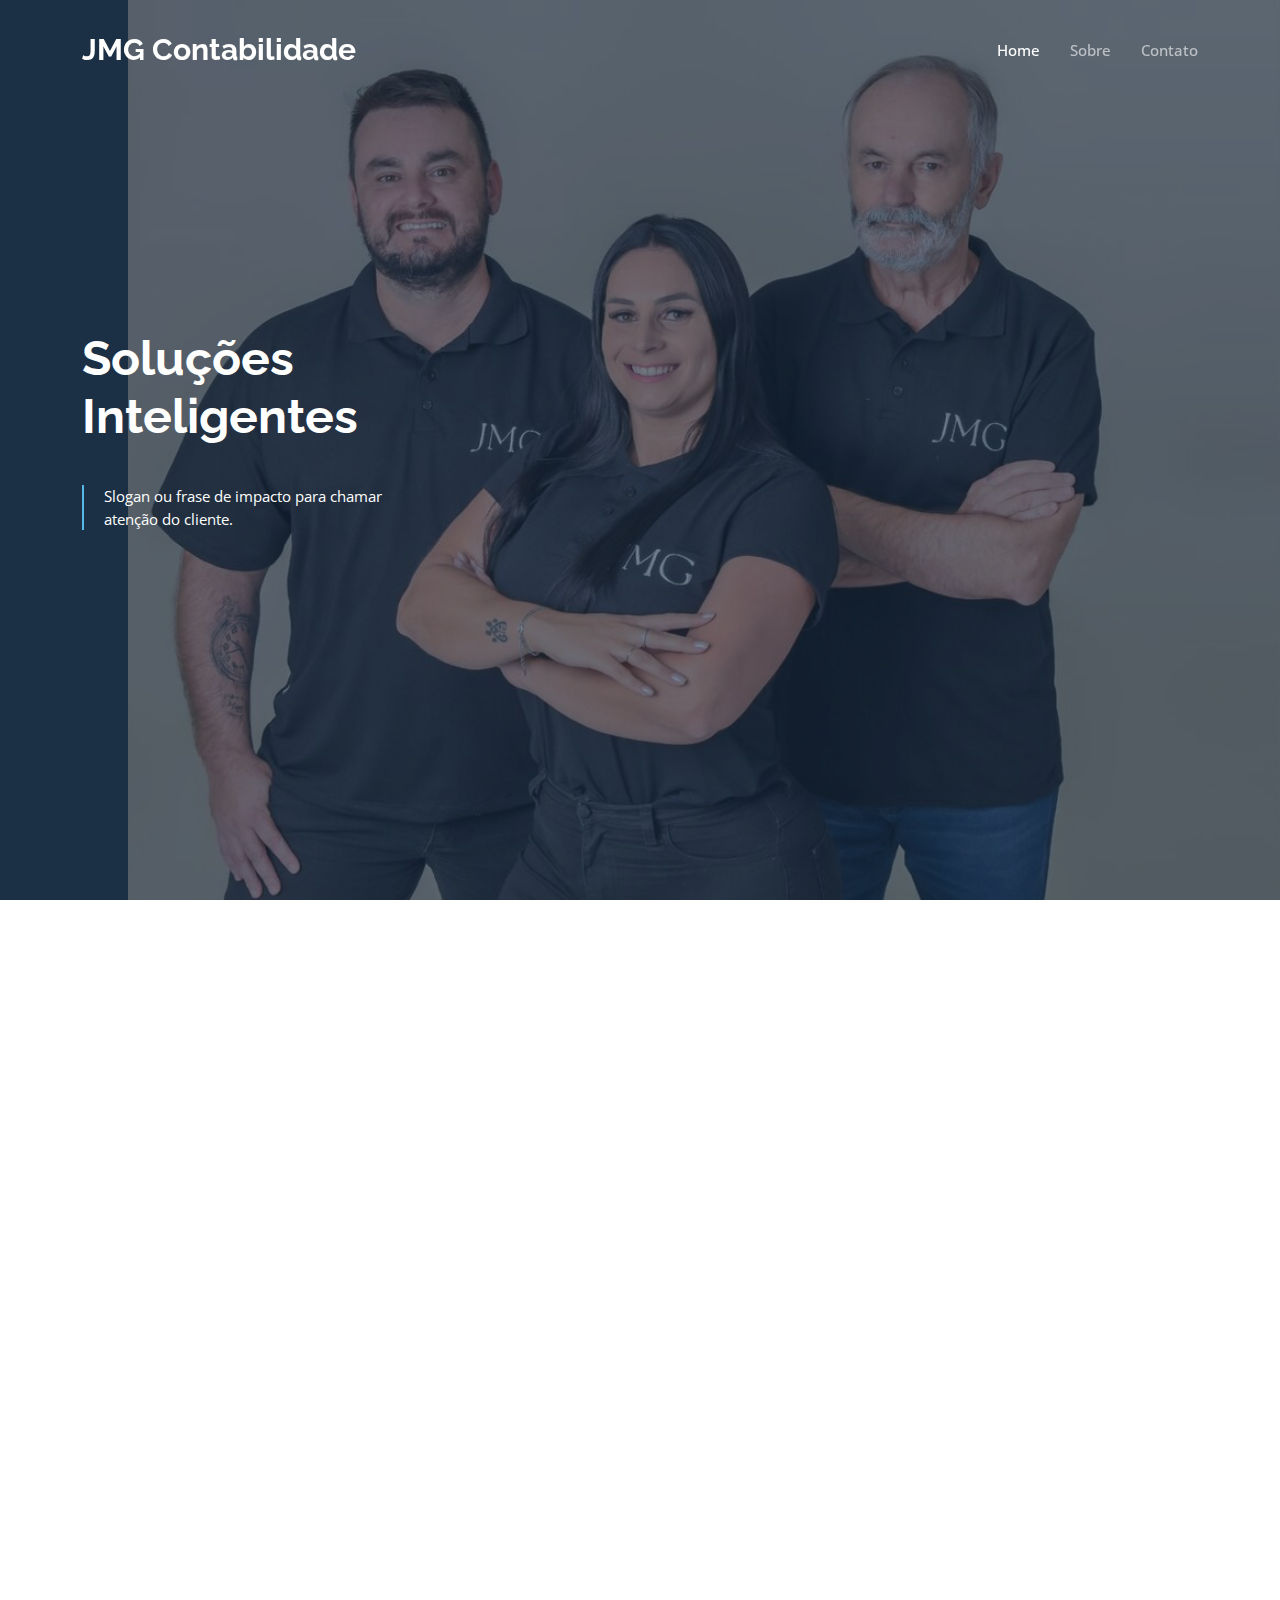
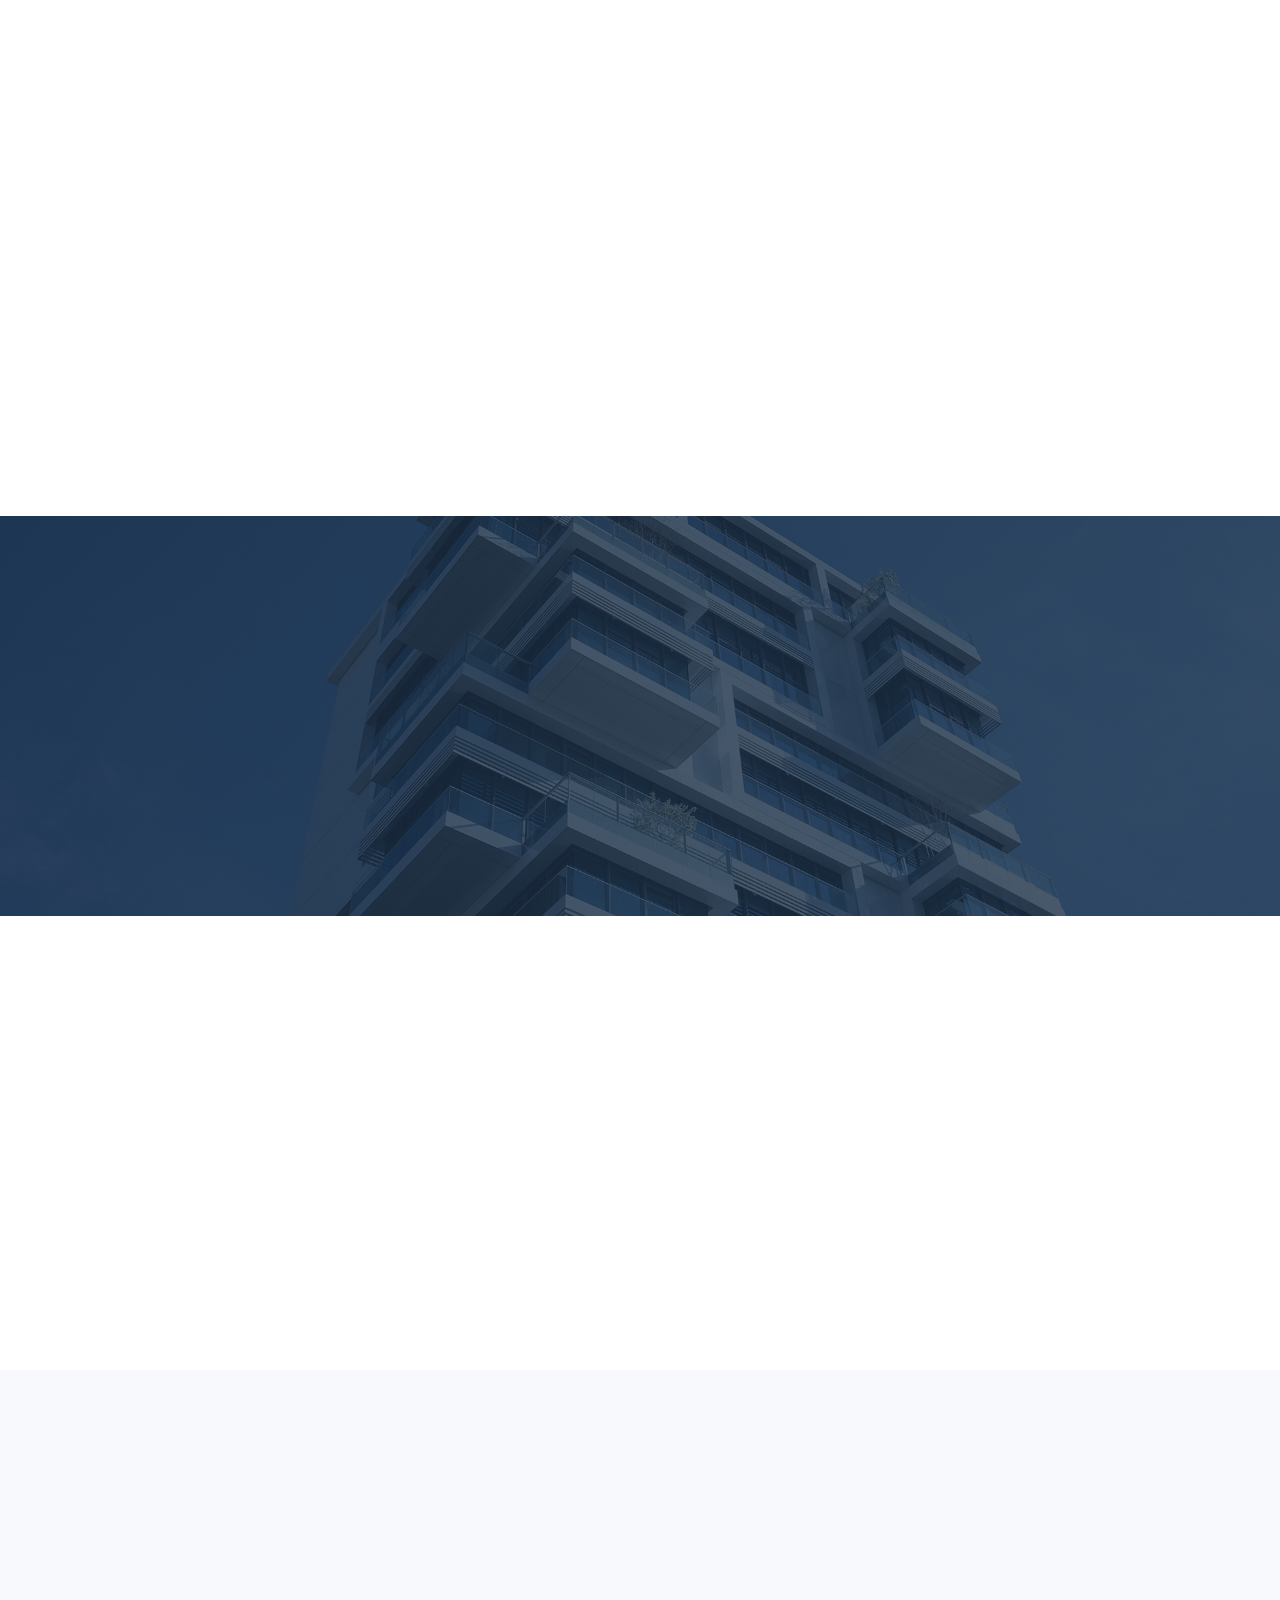
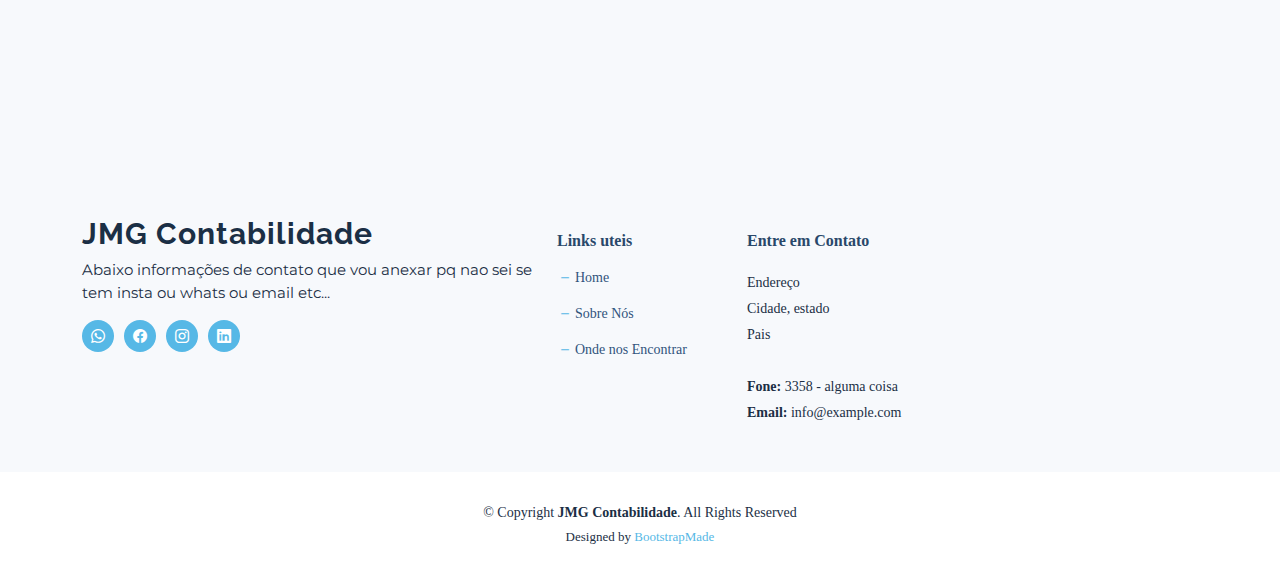
==== commit a24ec37d: "Add files via upload" ====
--- a/index.html
+++ b/index.html
@@ -4,7 +4,7 @@
     <meta charset="utf-8" />
     <meta content="width=device-width, initial-scale=1.0" name="viewport" />
 
-    <title>JMG Contabilidade = Home</title>
+    <title>JMG Contabilidade - Home</title>
     <link
       rel="icon"
       type="image/svg+xml"
@@ -39,6 +39,12 @@
     <link href="assets/vendor/remixicon/remixicon.css" rel="stylesheet" />
 
     <!-- Template Main CSS File -->
+    <link
+      href="https://cdn.jsdelivr.net/npm/bootstrap@5.3.3/dist/css/bootstrap.min.css"
+      rel="stylesheet"
+      integrity="sha384-QWTKZyjpPEjISv5WaRU9OFeRpok6YctnYmDr5pNlyT2bRjXh0JMhjY6hW+ALEwIH"
+      crossorigin="anonymous"
+    />
     <link href="assets/css/main.css" rel="stylesheet" />
 
     <!-- =======================================================
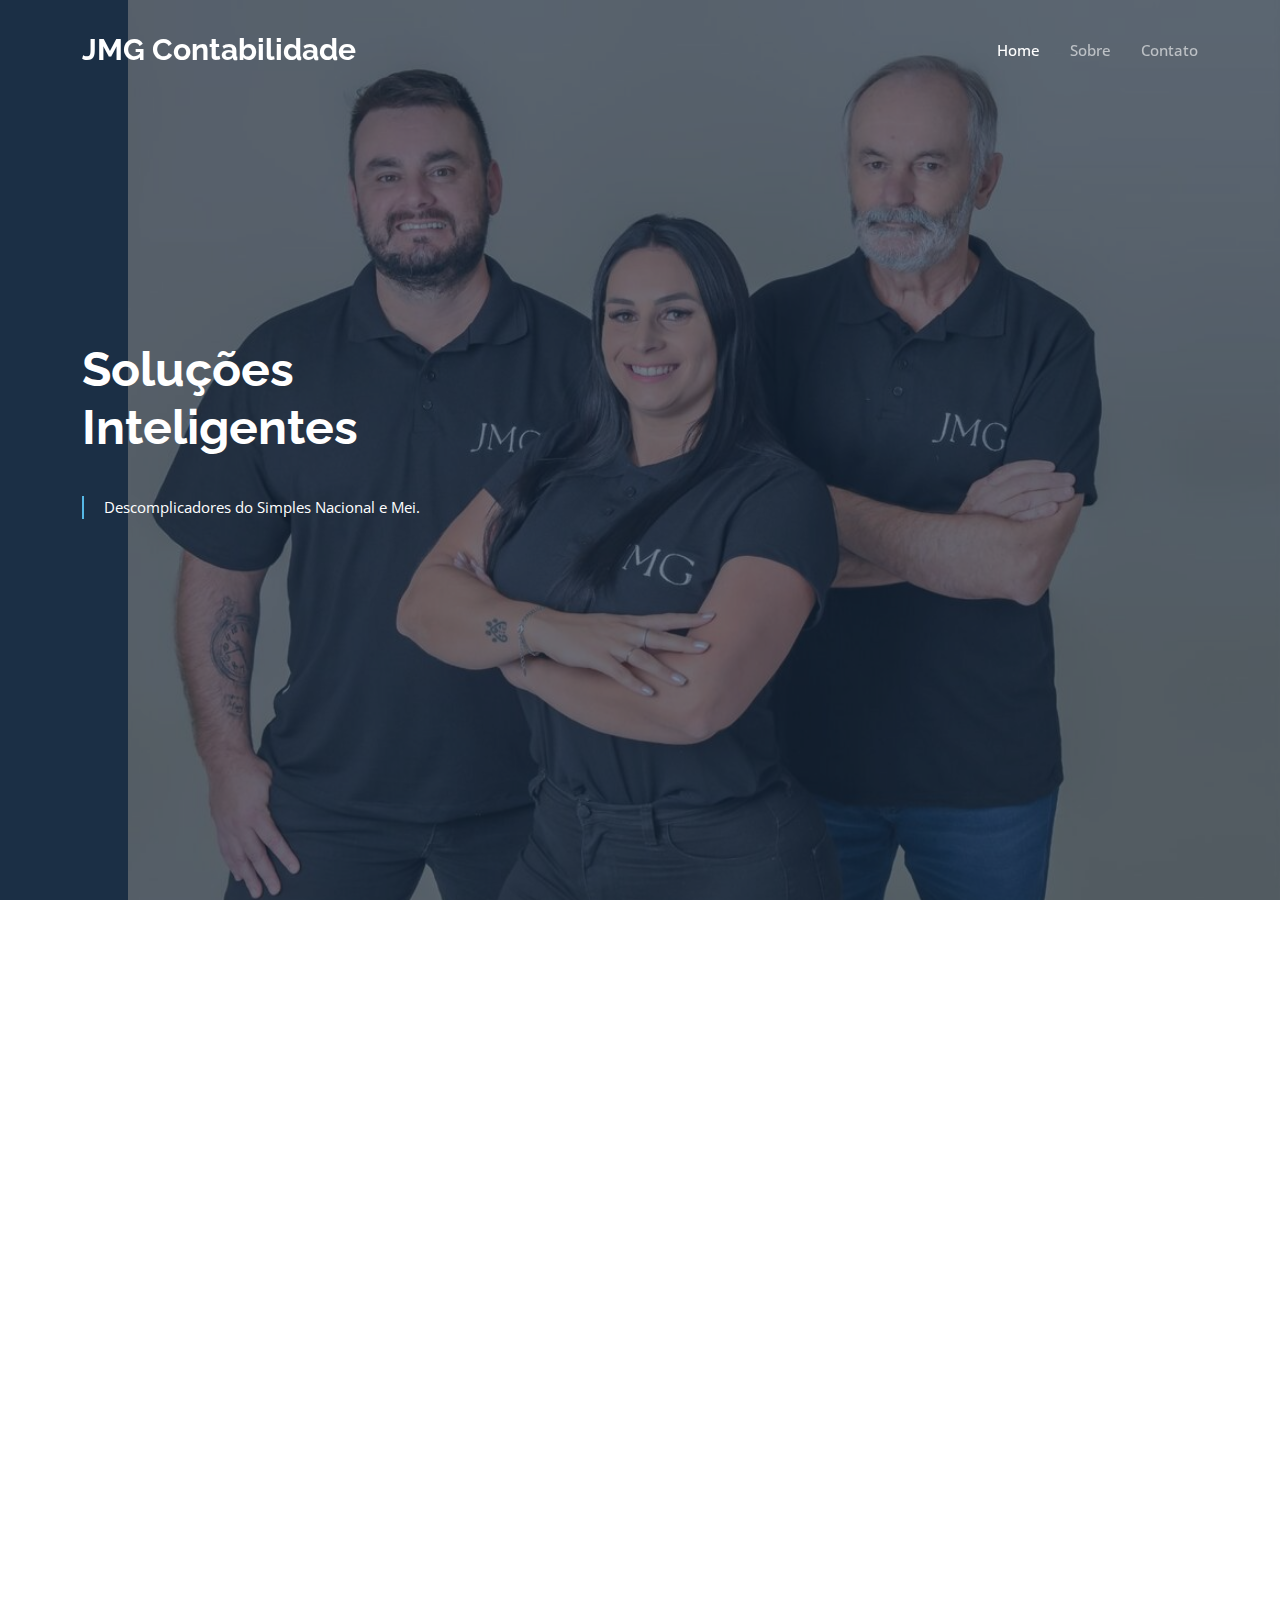
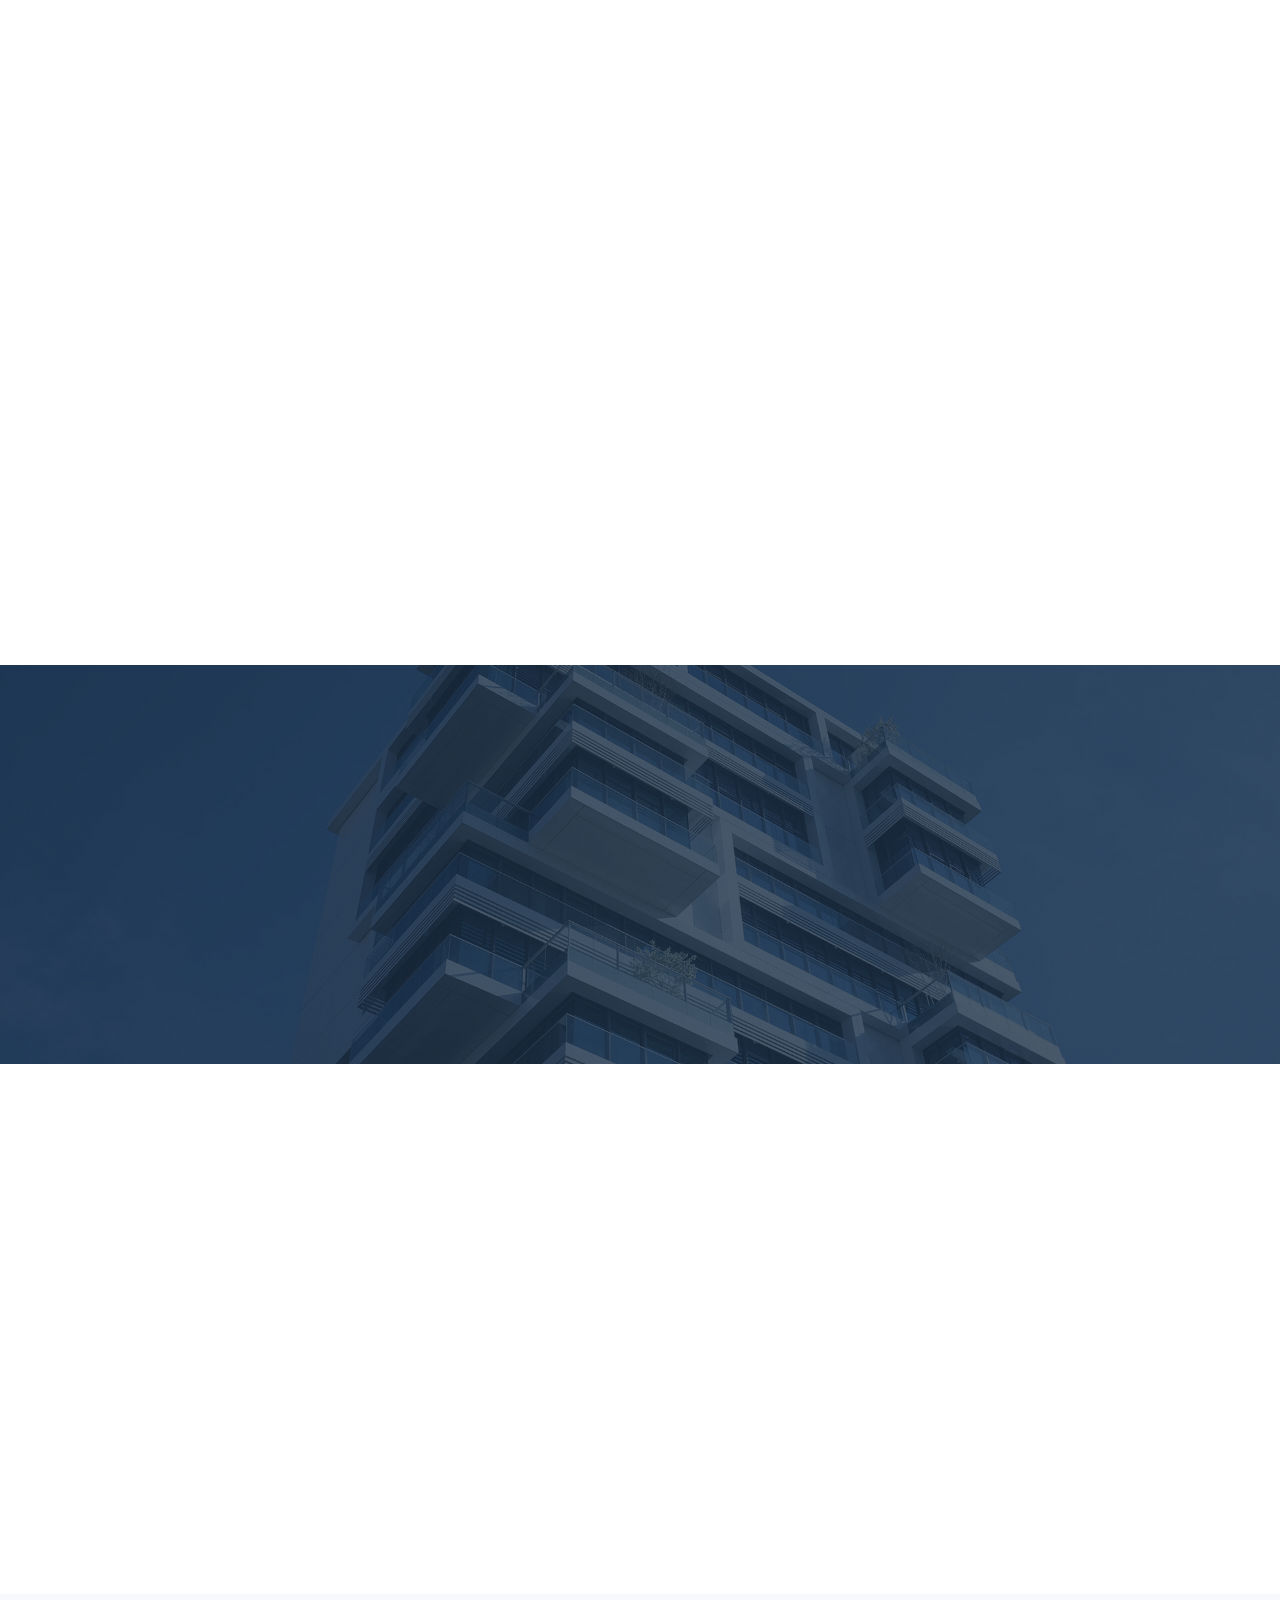
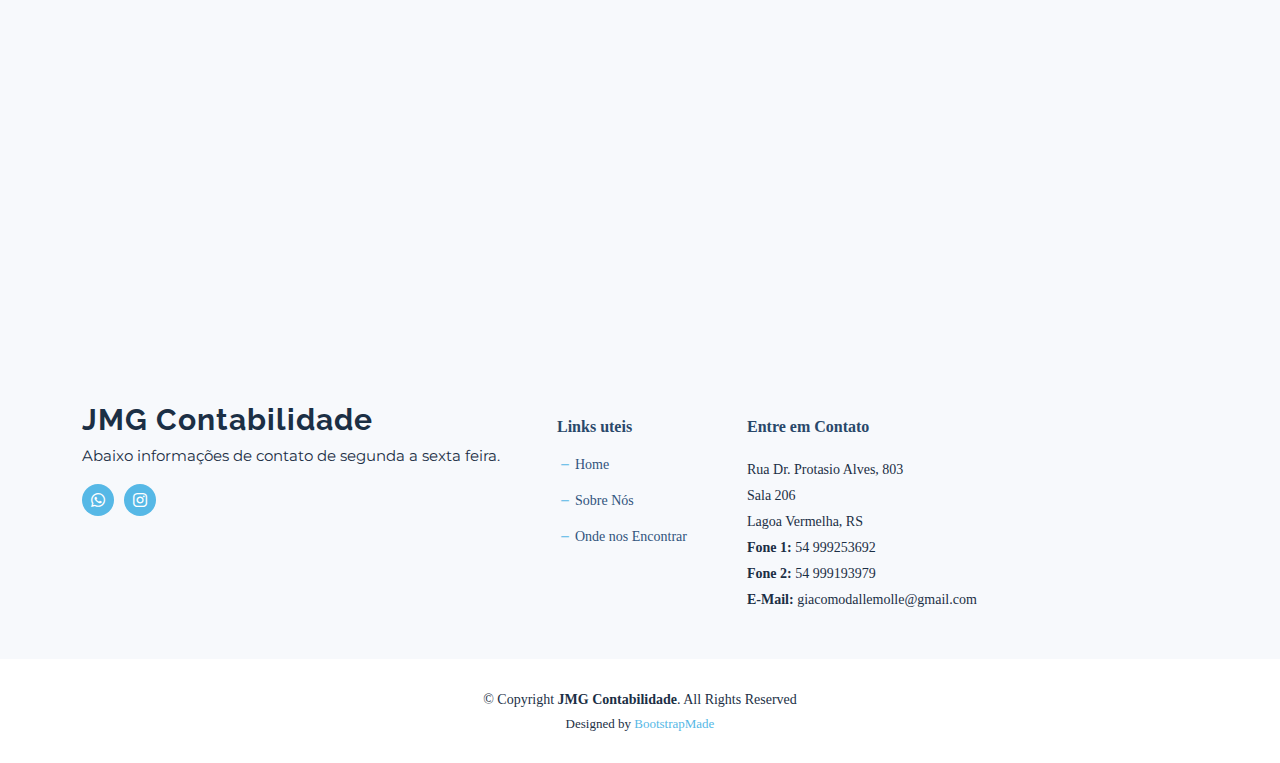
==== commit 59129cd3: "Add files via upload" ====
--- a/index.html
+++ b/index.html
@@ -90,7 +90,7 @@
           <div class="col-xl-4">
             <h2 data-aos="fade-up">Soluções Inteligentes</h2>
             <blockquote data-aos="fade-up" data-aos-delay="100">
-              <p>Slogan ou frase de impacto para chamar atenção do cliente.</p>
+              <p>Descomplicadores do Simples Nacional e Mei.</p>
             </blockquote>
           </div>
         </div>
@@ -116,11 +116,11 @@
                 <div class="swiper-wrapper">
                   <div class="swiper-slide">
                     <div class="item">
-                      <h3 class="mb-3">Primeiro Motivo</h3>
-                      <h4 class="mb-3">Subtitulo para o primeiro motivo</h4>
+                      <h3 class="mb-3">Serviços Contábeis</h3>
+                      <h4 class="mb-3">Confiança e Experiência</h4>
                       <p>
-                        Explicação do primeiro motivo e onde nos diferenciamos
-                        de outras empresas do ramo
+                        Excelência e precisão em serviços contábeis, garantindo
+                        a tranquilidade que sua empresa merece.
                       </p>
                     </div>
                   </div>
@@ -128,11 +128,16 @@
 
                   <div class="swiper-slide">
                     <div class="item">
-                      <h3 class="mb-3">Segundo Motivo</h3>
-                      <h4 class="mb-3">Subtitulo para o Segundo motivo</h4>
+                      <h3 class="mb-3">
+                        Abertura, alteração e encerramento de empresas
+                      </h3>
+                      <h4 class="mb-3">Facilidade</h4>
                       <p>
-                        Explicação do segundo motivo e onde nos diferenciamos de
-                        outras empresas do ramo
+                        Facilitamos todo o processo de abertura, alteração e
+                        encerramento de empresas, garantindo conformidade e
+                        agilidade. Desde a abertura até o encerramento, cuidamos
+                        de todos os detalhes burocráticos para que você possa
+                        focar no seu negócio.
                       </p>
                     </div>
                   </div>
@@ -140,11 +145,13 @@
 
                   <div class="swiper-slide">
                     <div class="item">
-                      <h3 class="mb-3">Terceiro motivo</h3>
-                      <h4 class="mb-3">Subtitulo para o terceiso motivo</h4>
+                      <h3 class="mb-3">Comprometimento</h3>
+                      <h4 class="mb-3">Nosso Compromisso</h4>
                       <p>
-                        Explicação do terceiro motivo e onde nos diferenciamos
-                        de outras empresas do ramo
+                        Comprometimento com a qualidade e a transparência em
+                        todos os nossos serviços. Nosso foco é oferecer soluções
+                        eficazes para o crescimento e a sustentabilidade do seu
+                        negócio.
                       </p>
                     </div>
                   </div>
@@ -152,14 +159,13 @@
 
                   <div class="swiper-slide">
                     <div class="item">
-                      <h3 class="mb-3">Quarto motivo</h3>
-                      <h4 class="mb-3">
-                        Explicação do quarto motivo e onde nos diferenciamos de
-                        outras empresas do ramo
-                      </h4>
+                      <h3 class="mb-3">Atendimento</h3>
+                      <h4 class="mb-3">Agilidade</h4>
                       <p>
-                        Explicação do quarto motivo e onde nos diferenciamos de
-                        outras empresas do ramo
+                        Atendimento personalizado para entender e atender às
+                        suas necessidades específicas. Estamos aqui para apoiar
+                        você em todas as etapas do seu negócio, com atenção e
+                        dedicação.
                       </p>
                     </div>
                   </div>
@@ -189,15 +195,16 @@
               data-aos-delay="100"
             >
               <div class="icon flex-shrink-0">
-                <i class="bi bi-briefcase" style="color: #f57813"></i>
+                <i class="bi bi-archive" style="color: #f57813"></i>
               </div>
               <div>
                 <h4 class="title">
-                  <a href="#" class="stretched-link">Serviço 1</a>
+                  <a class="stretched-link">Emissões de Certidões </a>
                 </h4>
                 <p class="description">
-                  Voluptatum deleniti atque corrupti quos dolores et quas
-                  molestias excepturi sint occaecati cupiditate non provident
+                  Emitimos certidões de forma rápida e precisa, cuidando de todo
+                  o processo burocrático para que você possa focar no
+                  crescimento do seu negócio.
                 </p>
               </div>
             </div>
@@ -209,15 +216,17 @@
               data-aos-delay="200"
             >
               <div class="icon flex-shrink-0">
-                <i class="bi bi-card-checklist" style="color: #15a04a"></i>
+                <i class="bi bi-award-fill" style="color: #15a04a"></i>
               </div>
               <div>
                 <h4 class="title">
-                  <a href="#" class="stretched-link">Serviço 2</a>
+                  <a class="stretched-link">Consultoria e assessoria de Mei</a>
                 </h4>
                 <p class="description">
-                  Minim veniam, quis nostrud exercitation ullamco laboris nisi
-                  ut aliquip ex ea commodo consequat tarad limino ata
+                  Oferecemos consultoria e assessoria especializada para MEIs,
+                  ajudando a regularizar e otimizar suas atividades
+                  empresariais, garantindo conformidade e crescimento
+                  sustentável.
                 </p>
               </div>
             </div>
@@ -229,15 +238,16 @@
               data-aos-delay="300"
             >
               <div class="icon flex-shrink-0">
-                <i class="bi bi-bar-chart" style="color: #d90769"></i>
+                <i class="bi bi-pen" style="color: #d90769"></i>
               </div>
               <div>
                 <h4 class="title">
-                  <a href="#" class="stretched-link">Serviço 3</a>
+                  <a class="stretched-link">Rotinas de Escrita Fiscal </a>
                 </h4>
                 <p class="description">
-                  Duis aute irure dolor in reprehenderit in voluptate velit esse
-                  cillum dolore eu fugiat nulla pariatur
+                  Realizamos rotinas de escrita fiscal com precisão, garantindo
+                  conformidade com as normas tributárias e otimizando a gestão
+                  fiscal da sua empresa.
                 </p>
               </div>
             </div>
@@ -249,15 +259,16 @@
               data-aos-delay="400"
             >
               <div class="icon flex-shrink-0">
-                <i class="bi bi-binoculars" style="color: #15bfbc"></i>
+                <i class="bi bi-people-fill" style="color: #15bfbc"></i>
               </div>
               <div>
                 <h4 class="title">
-                  <a href="#" class="stretched-link">Serviço 4</a>
+                  <a class="stretched-link">Rotinas de Departamento Pessoal </a>
                 </h4>
                 <p class="description">
-                  Excepteur sint occaecat cupidatat non proident, sunt in culpa
-                  qui officia deserunt mollit anim id est laborum
+                  Gerenciamos rotinas de departamento pessoal com eficiência,
+                  desde a admissão até a folha de pagamento, garantindo
+                  conformidade e bem-estar dos colaboradores.
                 </p>
               </div>
             </div>
@@ -269,15 +280,16 @@
               data-aos-delay="500"
             >
               <div class="icon flex-shrink-0">
-                <i class="bi bi-brightness-high" style="color: #f5cf13"></i>
+                <i class="bi bi-bank" style="color: #f5cf13"></i>
               </div>
               <div>
                 <h4 class="title">
-                  <a href="#" class="stretched-link">Serviço 5</a>
+                  <a class="stretched-link">Declarações</a>
                 </h4>
                 <p class="description">
-                  At vero eos et accusamus et iusto odio dignissimos ducimus qui
-                  blanditiis praesentium voluptatum deleniti atque
+                  Preparamos e enviamos declarações fiscais, incluindo IRPF,
+                  IRPJ, ITR e CCIR, com precisão e conformidade, garantindo que
+                  todas as obrigações legais sejam cumpridas de forma eficiente.
                 </p>
               </div>
             </div>
@@ -289,15 +301,19 @@
               data-aos-delay="600"
             >
               <div class="icon flex-shrink-0">
-                <i class="bi bi-calendar4-week" style="color: #1335f5"></i>
+                <i class="bi bi-buildings-fill" style="color: #1335f5"></i>
               </div>
               <div>
                 <h4 class="title">
-                  <a href="#" class="stretched-link">Serviço 6</a>
+                  <a class="stretched-link"
+                    >Regularização de imóveis urbanos e rurais</a
+                  >
                 </h4>
                 <p class="description">
-                  Et harum quidem rerum facilis est et expedita distinctio. Nam
-                  libero tempore, cum soluta nobis est eligendi
+                  Proporcionamos serviços especializados para regularização de
+                  imóveis urbanos e rurais, garantindo conformidade legal e
+                  facilitando todo o processo burocrático necessário para a
+                  regularização completa.
                 </p>
               </div>
             </div>
@@ -314,13 +330,13 @@
             <div class="col-lg-6 text-center">
               <h3>Precisa urgentemente de nossos serviços?</h3>
               <p>
-                Caso algo com urgencia porem mais caro como precisa ser feito
-                pra ontem irei deixar a consultoria neste campo.
+                Não se preocupe e entre em contato no botão abaixo, resolveremos
+                seu problema com agilidade.
               </p>
               <a
                 class="cta-btn"
                 href="https://wa.me/+555499193979?text=Olá! Preciso de atendimento urgente."
-                >Chamar Agora</a
+                ><strong>CHAMAR AGORA</strong></a
               >
             </div>
           </div>
@@ -338,7 +354,7 @@
               <div class="row gy-4">
                 <div class="col-md-6">
                   <div class="icon-list d-flex">
-                    <i class="ri-store-line" style="color: #ffbb2c"></i>
+                    <i class="bi bi-wrench" style="color: #ffbb2c"></i>
                     <span>Abertura de Empresa</span>
                   </div>
                 </div>
@@ -346,7 +362,7 @@
 
                 <div class="col-md-6">
                   <div class="icon-list d-flex">
-                    <i class="ri-bar-chart-box-line" style="color: #5578ff"></i>
+                    <i class="bi bi-calculator" style="color: #5578ff"></i>
                     <span>Consultoria expecializada</span>
                   </div>
                 </div>
@@ -354,32 +370,32 @@
 
                 <div class="col-md-6">
                   <div class="icon-list d-flex">
-                    <i class="ri-calendar-todo-line" style="color: #e80368"></i>
-                    <span>Ipsum Rerum Explicabo</span>
-                  </div>
-                </div>
-                <!-- End Icon List Item-->
-
-                <div class="col-md-6">
-                  <div class="icon-list d-flex">
-                    <i class="ri-paint-brush-line" style="color: #e361ff"></i>
-                    <span>Easy Cart Features</span>
-                  </div>
-                </div>
-                <!-- End Icon List Item-->
-
-                <div class="col-md-6">
-                  <div class="icon-list d-flex">
-                    <i class="ri-database-2-line" style="color: #47aeff"></i>
-                    <span>Easy Cart Features</span>
-                  </div>
-                </div>
-                <!-- End Icon List Item-->
-
-                <div class="col-md-6">
-                  <div class="icon-list d-flex">
-                    <i class="ri-gradienter-line" style="color: #ffa76e"></i>
-                    <span>Sit amet consectetur adipisicing</span>
+                    <i class="bi bi-graph-up" style="color: #e80368"></i>
+                    <span>Contabilidade pequeno e grande produtor</span>
+                  </div>
+                </div>
+                <!-- End Icon List Item-->
+
+                <div class="col-md-6">
+                  <div class="icon-list d-flex">
+                    <i class="bi bi-book" style="color: #e361ff"></i>
+                    <span>Livro Caixa Rural</span>
+                  </div>
+                </div>
+                <!-- End Icon List Item-->
+
+                <div class="col-md-6">
+                  <div class="icon-list d-flex">
+                    <i class="bi bi-upc-scan" style="color: #47aeff"></i>
+                    <span>Auxílio em Notas Fiscais do Produtor Rural</span>
+                  </div>
+                </div>
+                <!-- End Icon List Item-->
+
+                <div class="col-md-6">
+                  <div class="icon-list d-flex">
+                    <i class="bi bi-lightbulb" style="color: #ffa76e"></i>
+                    <span>Resolução de problemas com rapidez</span>
                   </div>
                 </div>
                 <!-- End Icon List Item-->
@@ -387,15 +403,15 @@
                 <div class="col-md-6">
                   <div class="icon-list d-flex">
                     <i class="ri-file-list-3-line" style="color: #11dbcf"></i>
-                    <span>Ipsum Rerum Explicabo</span>
-                  </div>
-                </div>
-                <!-- End Icon List Item-->
-
-                <div class="col-md-6">
-                  <div class="icon-list d-flex">
-                    <i class="ri-base-station-line" style="color: #ff5828"></i>
-                    <span>Easy Cart Features</span>
+                    <span>Profissionais Capacitados</span>
+                  </div>
+                </div>
+                <!-- End Icon List Item-->
+
+                <div class="col-md-6">
+                  <div class="icon-list d-flex">
+                    <i class="bi bi-shop" style="color: #ff5828"></i>
+                    <span>Vasta expertise com Produtores Rurais</span>
                   </div>
                 </div>
                 <!-- End Icon List Item-->
@@ -408,7 +424,7 @@
             >
               <div class="phone-wrap">
                 <img
-                  src="assets/img/iphone.png"
+                  src="./assets/img/telefone.png"
                   alt="Image"
                   class="img-fluid"
                 />
@@ -421,11 +437,10 @@
           <div class="container" data-aos="fade-up" data-aos-delay="300">
             <div class="row">
               <div class="col-md-6">
-                <h4>Detalhes<br />Mais algum texto</h4>
+                <h4>Nos Importamos Com Você</h4>
                 <p>
-                  Lorem ipsum dolor sit amet, consectetur adipisicing elit.
-                  Numquam nostrum molestias doloremque quae delectus odit minima
-                  corrupti blanditiis quo animi!
+                  Nosso diferencial é buscar simplificar seu dia a dia deixando
+                  seu tempo livre para administrar sua empresa.!
                 </p>
               </div>
             </div>
@@ -445,19 +460,16 @@
               <a href="index.html" class="logo d-flex align-items-center">
                 <span>JMG Contabilidade</span>
               </a>
-              <p>
-                Abaixo informações de contato que vou anexar pq nao sei se tem
-                insta ou whats ou email etc...
-              </p>
+              <p>Abaixo informações de contato de segunda a sexta feira.</p>
               <div class="social-links d-flex mt-3">
                 <a href="https://wa.me/+555499193979?" class="whatsapp"
                   ><i class="bi bi-whatsapp"></i
                 ></a>
-                <a href="#" class="facebook"><i class="bi bi-facebook"></i></a>
-                <a href="#" class="instagram"
+                <a
+                  href="https://www.instagram.com/jmgcontabilidadee/"
+                  class="instagram"
                   ><i class="bi bi-instagram"></i
                 ></a>
-                <a href="#" class="linkedin"><i class="bi bi-linkedin"></i></a>
               </div>
             </div>
 
@@ -480,11 +492,13 @@
             >
               <h4>Entre em Contato</h4>
               <p>
-                Endereço<br />
-                Cidade, estado<br />
-                Pais <br /><br />
-                <strong>Fone:</strong> 3358 - alguma coisa <br />
-                <strong>Email:</strong> info@example.com<br />
+                Rua Dr. Protasio Alves, 803<br />
+                Sala 206<br />
+                Lagoa Vermelha, RS<br />
+
+                <strong>Fone 1:</strong> 54 999253692 <br />
+                <strong>Fone 2:</strong> 54 999193979<br />
+                <strong>E-Mail:</strong> giacomodallemolle@gmail.com<br />
               </p>
             </div>
           </div>
--- a/assets/css/main.css
+++ b/assets/css/main.css
@@ -676,7 +676,7 @@
 
 .about .content p {
   margin: 30px 0;
-  color: #29486a;
+  color: #000000;
 }
 
 .about .content ul {
